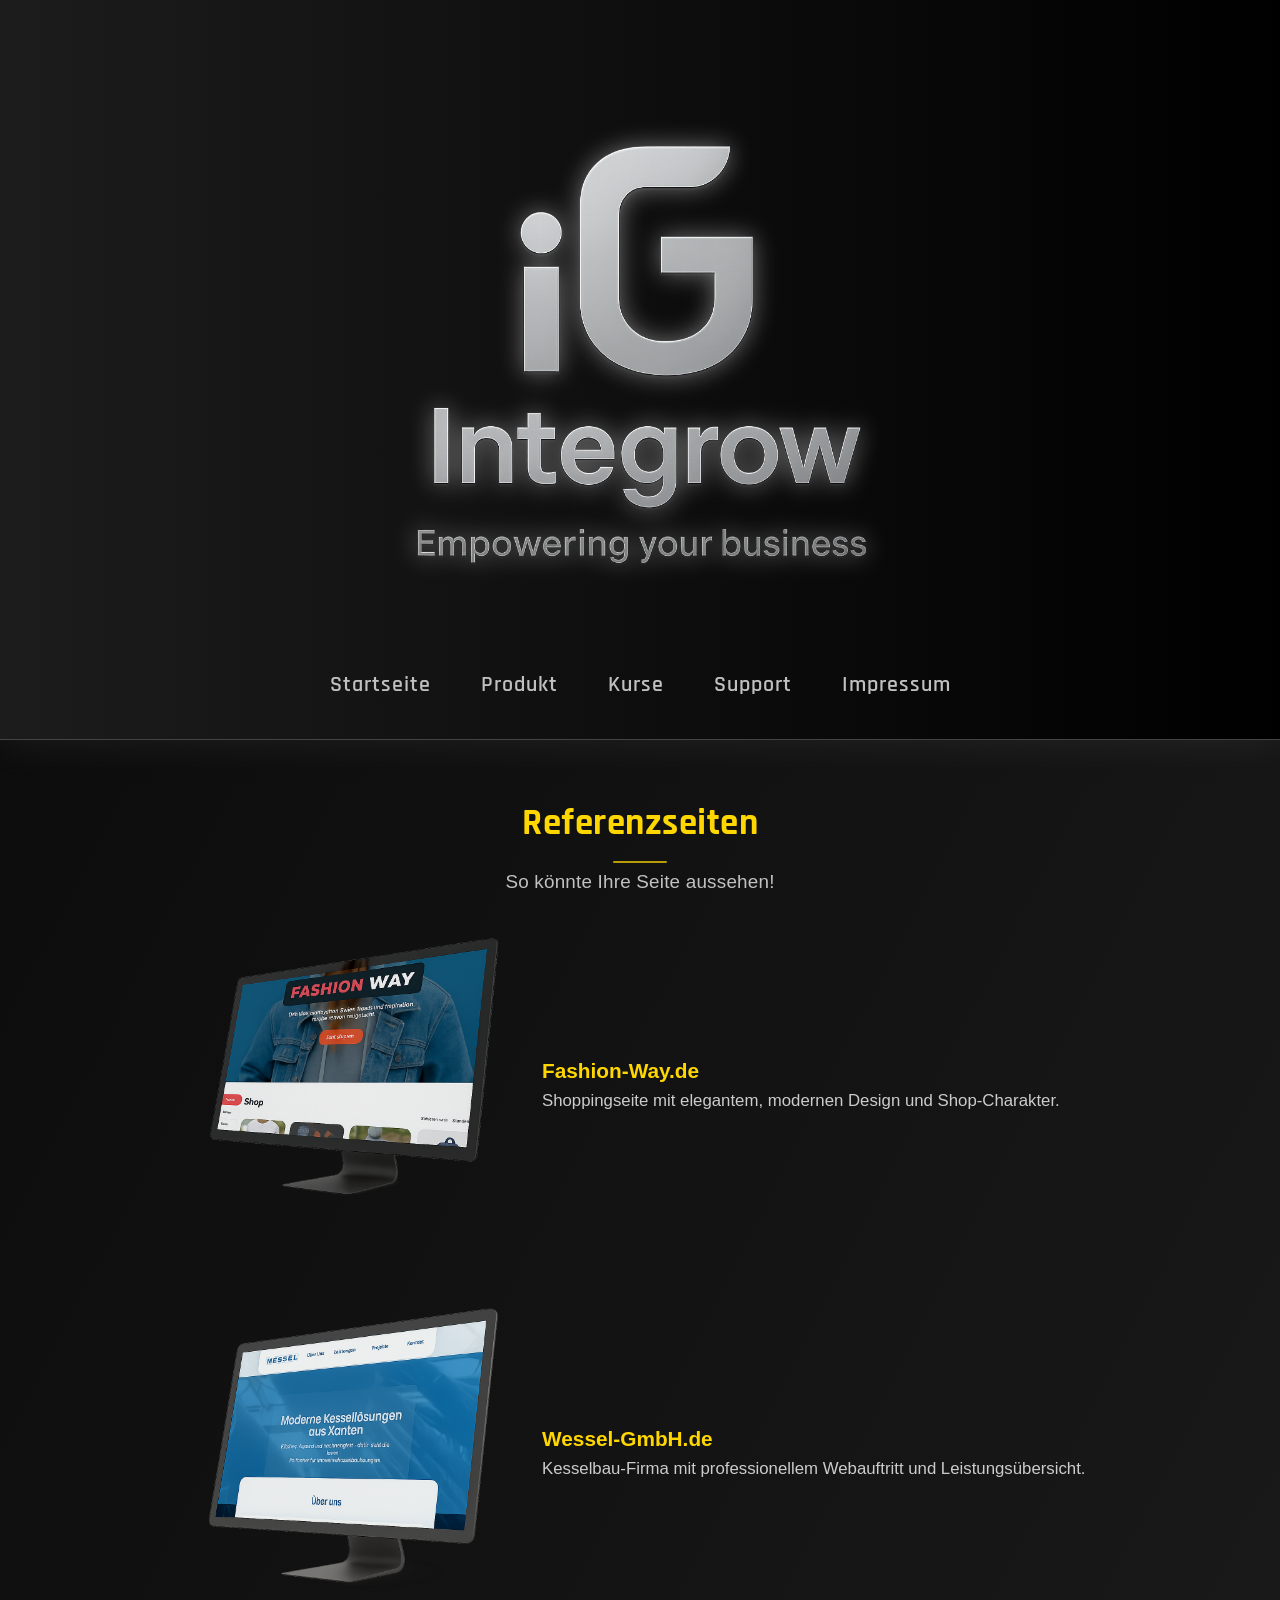
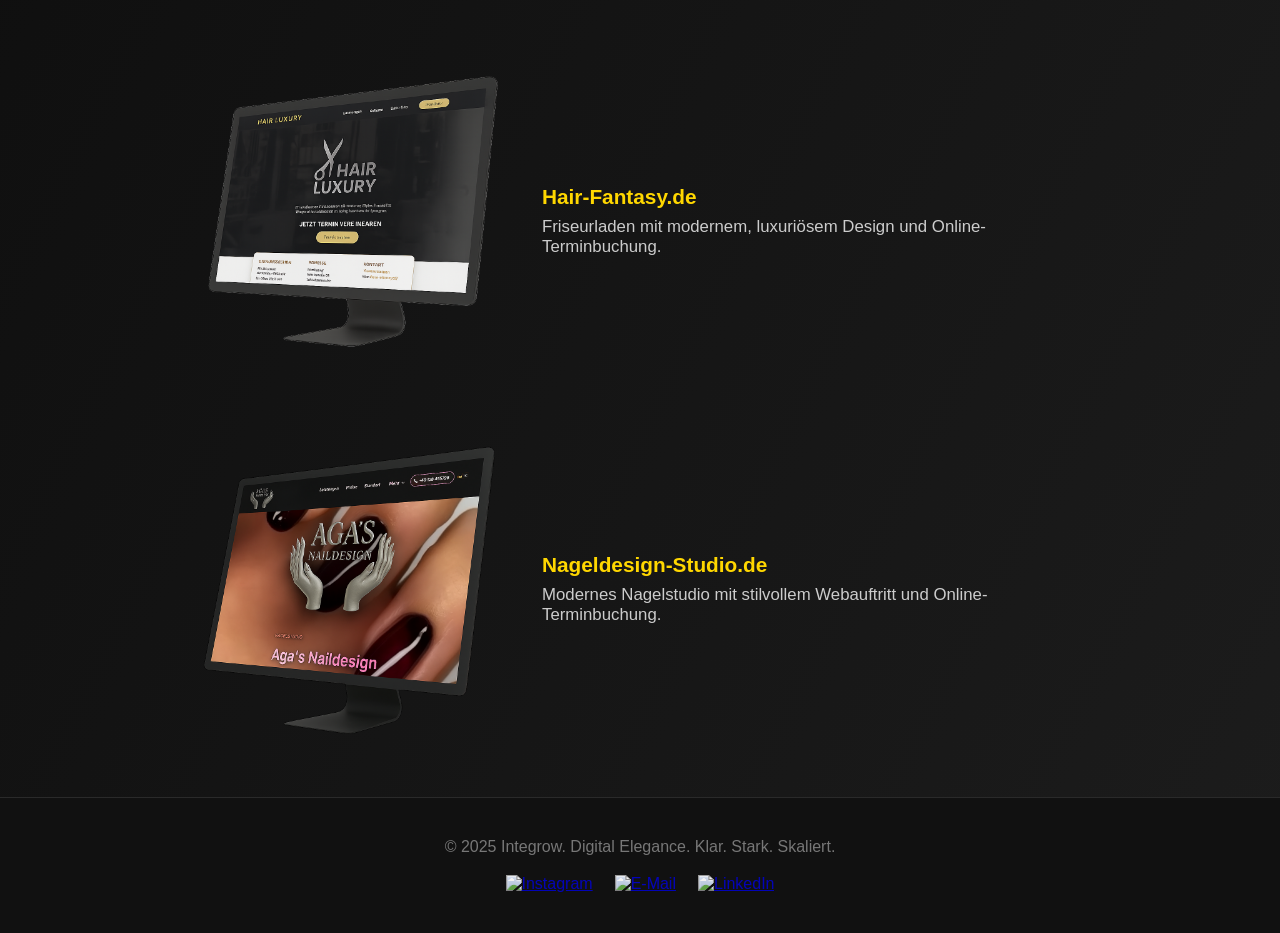
==== beispiele.html @ b848edaa "Neue Seite" ====
<!DOCTYPE html>
<html lang="de">
  <head>
    <meta charset="UTF-8" />
    <meta name="viewport" content="width=device-width, initial-scale=1.0" />
    <title>Integrow – Beispielseiten</title>
    <link href="https://unpkg.com/aos@2.3.4/dist/aos.css" rel="stylesheet" />
    <link href="https://fonts.googleapis.com/css2?family=Montserrat:wght@800&family=Rajdhani:wght@700&display=swap" rel="stylesheet" />
    <style>
      html, body { max-width: 100%; overflow-x: hidden; }
      body {
        margin: 0;
        background-color: #0a0a0a;
        color: #e0e0e0;
        font-family: "Segoe UI", Tahoma, Geneva, Verdana, sans-serif;
        background: linear-gradient(to bottom right, #0a0a0a, #1c1c1c);
        scroll-behavior: smooth;
      }
      header {
        padding: 60px 40px 40px;
        background: linear-gradient(to right, #1c1c1c, #000);
        text-align: center;
        border-bottom: 1px solid #444;
        box-shadow: 0 0 40px rgba(192, 192, 192, 0.1);
      }
      .logo-img {
        max-width: 600px;
        width: 100%;
        height: auto;
        margin-bottom: 10px;
        filter: drop-shadow(0 0 12px rgba(255, 255, 255, 0.4));
        transition: filter 0.4s cubic-bezier(.4,1.6,.6,1), transform 0.45s cubic-bezier(.4,1.6,.6,1);
        display: block;
        margin-left: auto;
        margin-right: auto;
        user-select: none;
        -webkit-user-select: none;
        pointer-events: auto;
      }
      .logo-img:hover {
        filter: drop-shadow(0 0 18px rgba(255, 255, 255, 0.6));
        transform: scale(1.08);
      }
      .nav-links {
        margin-top: 10px;
        display: flex;
        justify-content: center;
        gap: 50px;
        z-index: 1000;
        position: relative;
        flex-wrap: wrap;
      }
      .nav-links a {
        color: silver;
        text-decoration: none;
        font-size: 1.4rem;
        font-family: "Rajdhani", sans-serif;
        font-weight: 600;
        letter-spacing: 1px;
        transition: color 0.3s ease, text-shadow 0.3s ease;
        position: relative;
      }
      .nav-links a::after {
        content: "";
        position: absolute;
        left: 0;
        bottom: -5px;
        width: 100%;
        height: 2px;
        background: silver;
        transform: scaleX(0);
        transform-origin: left;
        transition: transform 0.3s ease;
      }
      .nav-links a:hover::after {
        transform: scaleX(1);
      }
      .nav-links a:hover {
        color: #fff;
        text-shadow: 0 0 10px rgba(255, 255, 255, 0.8);
      }
      .referenzen-section {
        max-width: 1100px;
        margin: 60px auto 40px auto;
        padding: 0 20px;
      }
      .referenzen-title {
        color: #ffd700;
        font-size: 2.2rem;
        text-align: center;
        margin-bottom: 40px;
        text-shadow: 0 0 18px #ffd70088, 0 1px 0 #fff2;
        letter-spacing: 0.5px;
      }
      .referenzen-list {
        display: flex;
        flex-direction: column;
        gap: 36px;
        justify-content: center;
        align-items: stretch;
      }
      .referenz-row {
        display: flex;
        align-items: center;
        background: linear-gradient(145deg, #1a1a1a, #2a2a2a);
        border-radius: 18px;
        box-shadow: 0 8px 32px rgba(0,0,0,0.4), 0 0 0 1px rgba(255,255,255,0.05), inset 0 1px 0 rgba(255,255,255,0.1);
        padding: 0;
        text-decoration: none;
        border: 2px solid transparent;
        transition: box-shadow 0.4s, border-color 0.4s, transform 0.4s;
        cursor: pointer;
        overflow: hidden;
      }
      .referenz-row:hover {
        box-shadow: 0 0 40px rgba(255, 215, 0, 0.18);
        border-color: #ffd700;
        transform: translateY(-4px) scale(1.01);
      }
      .referenz-row-img {
        width: 220px;
        height: 140px;
        object-fit: cover;
        border-radius: 12px 0 0 12px;
        margin: 0;
        background: #222;
        flex-shrink: 0;
        box-shadow: 0 4px 18px #ffd70022;
      }
      .referenz-row-content {
        padding: 28px 32px;
        display: flex;
        flex-direction: column;
        justify-content: center;
        min-width: 0;
      }
      .referenz-row-title {
        font-size: 1.3rem;
        color: #ffd700;
        font-weight: 700;
        margin-bottom: 10px;
        text-shadow: 0 0 10px #ffd70055;
      }
      .referenz-row-desc {
        color: #ccc;
        font-size: 1.05rem;
      }
      .referenz-row-anim {
        display: flex;
        align-items: center;
        gap: 32px;
        margin-bottom: 48px;
        border-radius: 12px;
        transition: box-shadow 0.35s, transform 0.35s, background 0.35s;
        background: none;
        cursor: pointer;
      }
      .referenz-row-anim:hover {
        /* Keine Hintergrundfarbe, kein Rahmen, keine Hervorhebung mehr */
        background: none;
        transform: translateY(-6px) scale(1.025);
      }
      .referenz-row-anim img {
        width: 320px;
        max-width: 100%;
        height: auto;
        display: block;
        border-radius: 10px;
        transition: transform 0.35s cubic-bezier(.4,1.6,.6,1);
      }
      .referenz-row-anim:hover img {
        transform: scale(1.045);
      }
      .referenz-row-anim .referenz-name-link {
        font-size: 1.3rem;
        color: #ffd700;
        font-weight: 700;
        text-decoration: none;
        transition: color 0.25s, text-shadow 0.25s;
      }
      .referenz-row-anim:hover .referenz-name-link {
        color: #fffbe6;
        text-shadow: 0 0 12px #ffd700cc, 0 0 2px #ffd700, 0 0 24px #fff70055;
      }
      .referenz-row-anim .referenz-desc {
        color: #ccc;
        font-size: 1.05rem;
        margin-top: 8px;
        transition: color 0.25s;
      }
      .referenz-row-anim:hover .referenz-desc {
        color: #fff;
      }
      @media (max-width: 900px) {
        .referenz-row {
          flex-direction: column;
          align-items: stretch;
          border-radius: 14px;
        }
        .referenz-row-img {
          width: 100%;
          height: 180px;
          border-radius: 14px 14px 0 0;
        }
        .referenz-row-content {
          padding: 18px 16px 24px 16px;
        }
      }
      @media (max-width: 700px) {
        .referenz-row-anim {
          flex-direction: column;
          align-items: stretch;
          gap: 18px;
          padding: 0;
        }
        .referenz-row-anim img {
          width: 100%;
          min-width: 0;
          border-radius: 10px 10px 0 0;
        }
      }
      footer {
        background-color: #111;
        text-align: center;
        padding: 40px 20px;
        color: #777;
        font-size: 1rem;
        border-top: 1px solid #2a2a2a;
      }
      .footer-social {
        margin-top: 18px;
        display: flex;
        justify-content: center;
        gap: 22px;
      }
      .footer-social img {
        width: 28px;
        height: 28px;
        filter: grayscale(0.2) brightness(0.95);
        transition: filter 0.2s, transform 0.2s;
        vertical-align: middle;
      }
      .footer-social a:hover img {
        filter: grayscale(0) brightness(1.2) drop-shadow(0 0 6px #ffd70088);
        transform: scale(1.13) rotate(-8deg);
      }
      .referenz-title-modern {
        font-family: 'Rajdhani', 'Segoe UI', Arial, sans-serif;
        font-size: 2.3rem;
        font-weight: 700;
        color: #FFD700;
        text-align: center;
        margin-bottom: 18px;
        margin-top: 18px;
        letter-spacing: 0.5px;
        text-shadow: none;
        position: relative;
      }
      .referenz-title-modern::after {
        content: '';
        display: block;
        margin: 14px auto 0 auto;
        width: 54px;
        height: 2px;
        border-radius: 1px;
        background: #FFD700;
        opacity: 0.7;
      }
      .referenz-subtitle {
        font-family: 'Segoe UI', Arial, sans-serif;
        font-size: 1.18rem;
        color: #e0e0e0;
        text-align: center;
        margin-top: -10px;
        margin-bottom: 32px;
        letter-spacing: 0.2px;
        font-weight: 400;
        opacity: 0.85;
      }
      @media (max-width: 600px) {
        .referenz-title-modern {
          font-size: 1.2rem;
          margin-bottom: 16px;
          gap: 8px;
        }
        .referenz-title-modern::after {
          width: 32px;
          height: 2px;
          margin-top: 7px;
        }
        .referenz-title-modern .icon-star {
          font-size: 1.1em;
          margin-right: 4px;
        }
        .referenz-subtitle {
          font-size: 1rem;
          margin-bottom: 18px;
        }
      }
      @media (max-width: 768px) {
        .nav-links {
          flex-direction: row;
          flex-wrap: wrap;
          justify-content: center;
          gap: 10px;
          padding-bottom: 10px;
        }
        .nav-links a {
          font-size: 1.1rem;
          padding: 5px 10px;
        }
        .logo-img {
          max-width: 400px;
        }
        .referenz-title-modern {
          font-size: 2rem;
          margin-bottom: 18px;
        }
        .referenz-subtitle {
          font-size: 1.25rem;
          margin-bottom: 22px;
        }
      }
    </style>
  </head>
  <body>
    <header data-aos="fade-down">
      <div class="logo-container">
        <img
          src="DB5A56C2-6537-412D-94B5-4C1A72DA5F3C.PNG"
          alt="Integrow Logo"
          class="logo-img"
        />
      </div>
      <div class="nav-links">
        <a href="index.html">Startseite</a>
        <a href="produkt.html">Produkt</a>
        <a href="kurse.html">Kurse</a>
        <a href="support.html">Support</a>
        <a href="impressum.html">Impressum</a>
      </div>
    </header>
    <main>
      <section style="max-width: 900px; margin: 60px auto 40px auto; padding: 0 10px;">
        <h2 class="referenz-title-modern">Referenzseiten</h2>
        <div class="referenz-subtitle">So könnte Ihre Seite aussehen!</div>
        <div class="referenz-row-anim" data-aos="fade-right">
          <a href="https://spartanwarriorz.github.io/Fashion-Way/" target="_blank" style="display:contents;">
            <img src="FashionWayRef.png" alt="Fashion-Way Referenz" style="cursor:pointer;" />
            <div>
              <span class="referenz-name-link" style="font-size:1.3rem;color:#ffd700;font-weight:700;text-decoration:none;cursor:pointer;">Fashion-Way.de</span>
              <div class="referenz-desc">Shoppingseite mit elegantem, modernen Design und Shop-Charakter.</div>
            </div>
          </a>
        </div>
        <div class="referenz-row-anim" data-aos="fade-right" data-aos-delay="100">
          <a href="https://spartanwarriorz.github.io/Wessel-GmbH/" target="_blank" style="display:contents;">
            <img src="WesselRef.png" alt="Wessel-GmbH Referenz" style="cursor:pointer;" />
            <div>
              <span class="referenz-name-link" style="font-size:1.3rem;color:#ffd700;font-weight:700;text-decoration:none;cursor:pointer;">Wessel-GmbH.de</span>
              <div class="referenz-desc">Kesselbau-Firma mit professionellem Webauftritt und Leistungsübersicht.</div>
            </div>
          </a>
        </div>
        <div class="referenz-row-anim" data-aos="fade-right" data-aos-delay="200">
          <a href="https://spartanwarriorz.github.io/Hair-Luxury/" target="_blank" style="display:contents;">
            <img src="LuxuryHairRef.png" alt="Hair-Luxury Referenz" style="cursor:pointer;" />
            <div>
              <span class="referenz-name-link" style="font-size:1.3rem;color:#ffd700;font-weight:700;text-decoration:none;cursor:pointer;">Hair-Fantasy.de</span>
              <div class="referenz-desc">Friseurladen mit modernem, luxuriösem Design und Online-Terminbuchung.</div>
            </div>
          </a>
        </div>
        <div class="referenz-row-anim" data-aos="fade-right" data-aos-delay="300">
          <a href="https://spartanwarriorz.github.io/Naildesign/" target="_blank" style="display:contents;">
            <img src="NageldesignRef.png" alt="Nageldesign Referenz" style="cursor:pointer;" />
            <div>
              <span class="referenz-name-link" style="font-size:1.3rem;color:#ffd700;font-weight:700;text-decoration:none;cursor:pointer;">Nageldesign-Studio.de</span>
              <div class="referenz-desc">Modernes Nagelstudio mit stilvollem Webauftritt und Online-Terminbuchung.</div>
            </div>
          </a>
        </div>
      </section>
    </main>
    <footer>
      &copy; 2025 Integrow. Digital Elegance. Klar. Stark. Skaliert.
      <div class="footer-social">
        <a href="https://www.instagram.com/integrow.de/" target="_blank" rel="noopener" aria-label="Instagram">
          <img src="instagram.svg" alt="Instagram" />
        </a>
        <a href="mailto:info@integrow.de" aria-label="E-Mail">
          <img src="mail.svg" alt="E-Mail" />
        </a>
        <a href="https://www.linkedin.com/company/integrow/" target="_blank" rel="noopener" aria-label="LinkedIn">
          <img src="linkedin.svg" alt="LinkedIn" />
        </a>
      </div>
    </footer>
    <script src="https://unpkg.com/aos@2.3.4/dist/aos.js"></script>
    <script>AOS.init({ once: true, duration: 1000 });</script>
    <script src="https://cdn.jsdelivr.net/npm/@studio-freight/lenis@1.0.18/bundled/lenis.min.js"></script>
    <script>
      const lenis = new Lenis({
        duration: 1.6,
        easing: (t) => Math.min(1, 1.001 - Math.pow(2, -10 * t)),
        smooth: true,
      });

      function raf(time) {
        lenis.raf(time);
        requestAnimationFrame(raf);
      }

      requestAnimationFrame(raf);
    </script>
    <script>
      // Unterschiedliche Animationen für Desktop und Mobil, vorher alle AOS-Attribute bereinigen
      function setAOSAnimations() {
        document.querySelectorAll('.referenz-row-anim').forEach(function(el) {
          el.removeAttribute('data-aos');
          el.removeAttribute('data-aos-delay');
          el.removeAttribute('data-aos-anchor-placement');
          var img = el.querySelector('img');
          var text = el.querySelector('div');
          if (img) {
            img.removeAttribute('data-aos');
            img.removeAttribute('data-aos-delay');
            img.removeAttribute('data-aos-anchor-placement');
          }
          if (text) {
            text.removeAttribute('data-aos');
            text.removeAttribute('data-aos-delay');
            text.removeAttribute('data-aos-anchor-placement');
          }
        });
        if (window.innerWidth <= 768) {
          // Mobil: Referenzzeilen fade-up, gestaffelt, hoher Offset
          document.querySelectorAll('.referenz-row-anim').forEach(function(el, i) {
            el.setAttribute('data-aos', 'fade-up');
            el.setAttribute('data-aos-delay', String(100 + i * 100));
            el.setAttribute('data-aos-anchor-placement', 'top-bottom');
          });
          var title = document.querySelector('.referenz-title-modern');
          if (title) title.removeAttribute('data-aos');
          var subtitle = document.querySelector('.referenz-subtitle');
          if (subtitle) subtitle.removeAttribute('data-aos');
          if (window.AOS) {
            AOS.init({
              once: false,
              offset: 500,
              duration: 1000
            });
          }
        } else {
          // Desktop: Bilder von links, Texte von rechts
          document.querySelectorAll('.referenz-row-anim').forEach(function(el, i) {
            var img = el.querySelector('img');
            var text = el.querySelector('div');
            if (img) {
              img.setAttribute('data-aos', 'fade-right');
              img.setAttribute('data-aos-delay', String(100 + i * 100));
              img.setAttribute('data-aos-anchor-placement', 'top-bottom');
            }
            if (text) {
              text.setAttribute('data-aos', 'fade-left');
              text.setAttribute('data-aos-delay', String(200 + i * 100));
              text.setAttribute('data-aos-anchor-placement', 'top-bottom');
            }
          });
          var title = document.querySelector('.referenz-title-modern');
          if (title) title.removeAttribute('data-aos');
          var subtitle = document.querySelector('.referenz-subtitle');
          if (subtitle) subtitle.removeAttribute('data-aos');
          if (window.AOS) {
            AOS.init({
              once: false,
              offset: 120,
              duration: 1000
            });
          }
        }
      }
      window.addEventListener('DOMContentLoaded', setAOSAnimations);
      window.addEventListener('resize', setAOSAnimations);
    </script>
  </body>
</html>
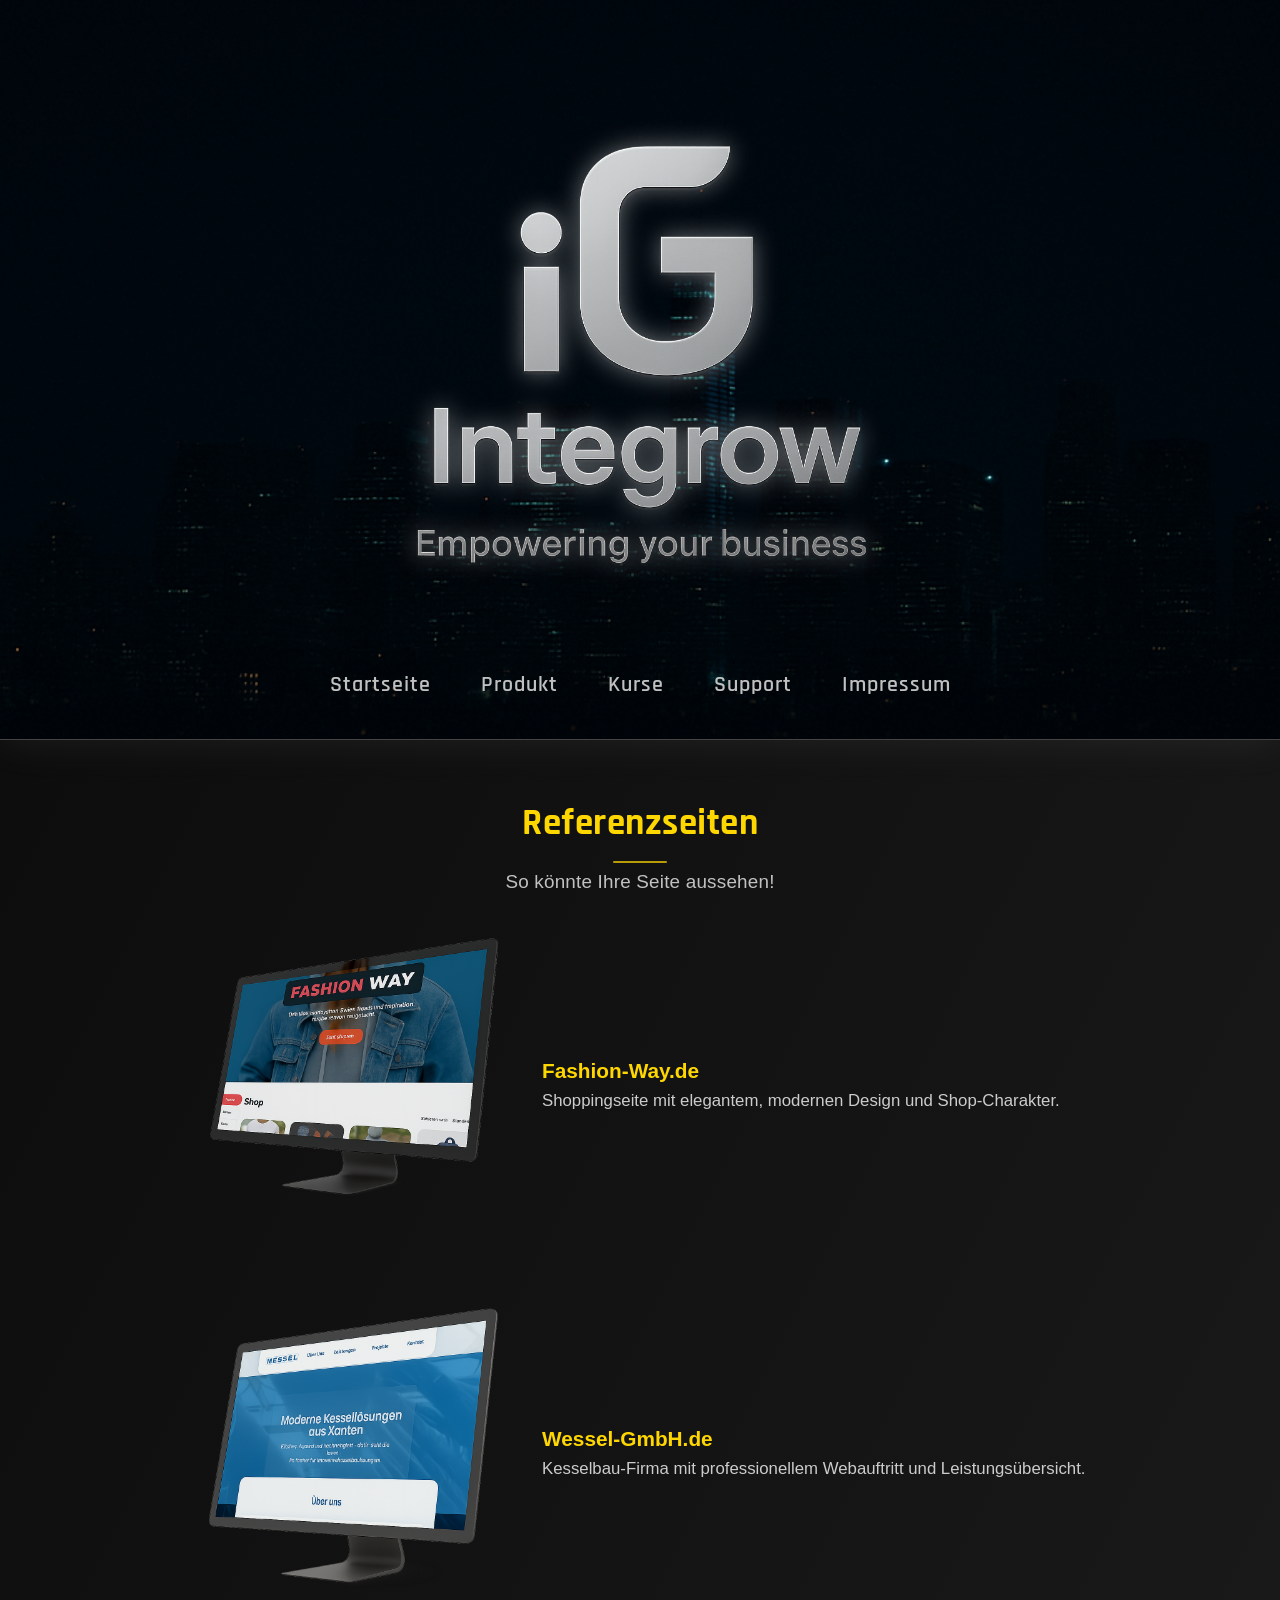
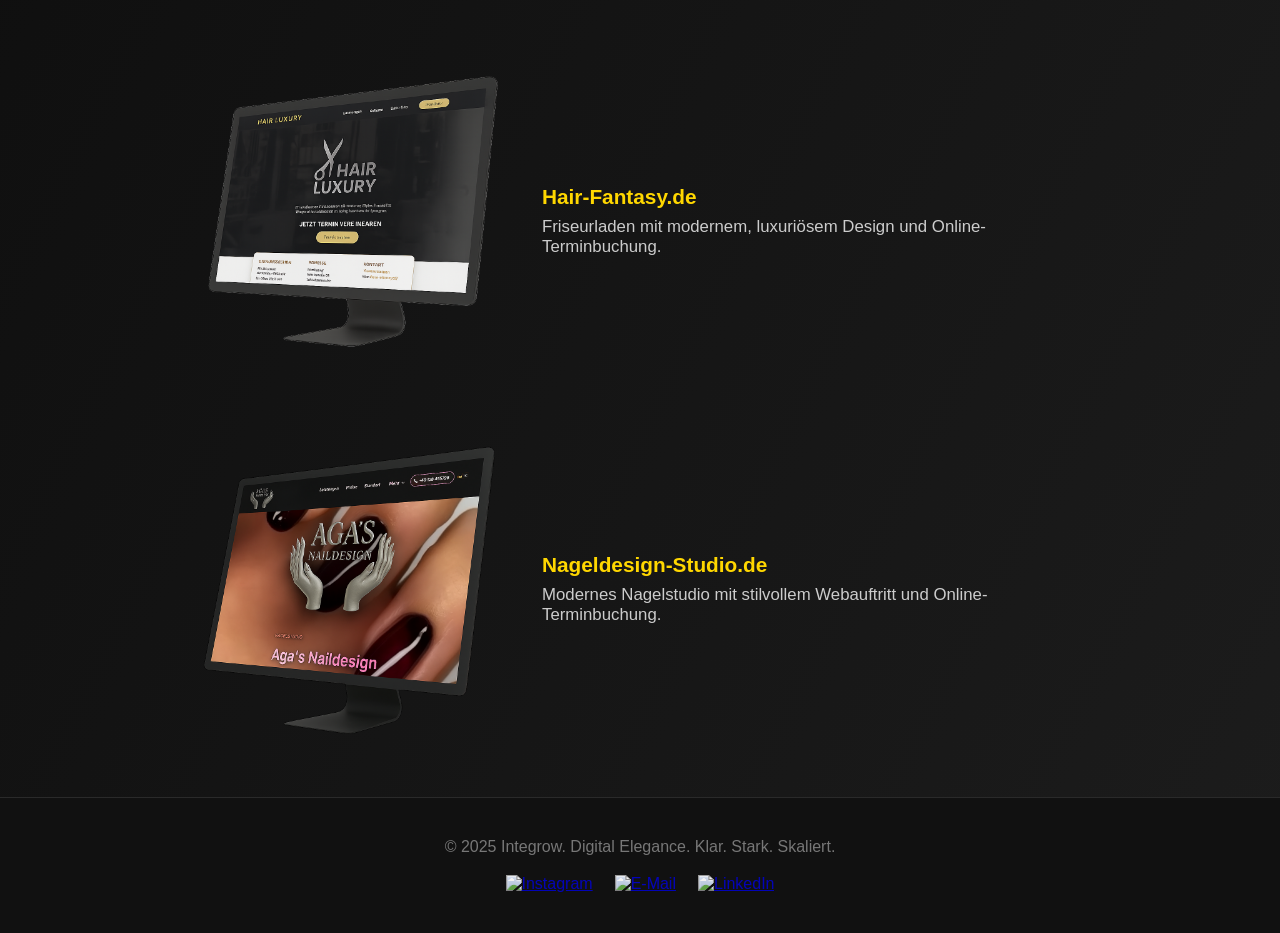
==== commit 2dff116b: "Update" ====
--- a/beispiele.html
+++ b/beispiele.html
@@ -17,11 +17,34 @@
         scroll-behavior: smooth;
       }
       header {
+        position: relative;
         padding: 60px 40px 40px;
         background: linear-gradient(to right, #1c1c1c, #000);
         text-align: center;
         border-bottom: 1px solid #444;
         box-shadow: 0 0 40px rgba(192, 192, 192, 0.1);
+        user-select: none;
+        -webkit-user-select: none;
+        z-index: 1;
+        /* Parallax: background-attachment: scroll, wird per JS gesteuert */
+        overflow: hidden;
+      }
+      .parallax-bg {
+        position: absolute;
+        left: 0; top: 0; right: 0; bottom: 0;
+        width: 100%;
+        height: 100%;
+        background-image: url('Integrow-Background.png');
+        background-size: cover;
+        background-position: center center;
+        background-repeat: no-repeat;
+        z-index: 0;
+        pointer-events: none;
+        transition: filter 0.3s;
+      }
+      header > * {
+        position: relative;
+        z-index: 3;
       }
       .logo-img {
         max-width: 600px;
@@ -325,6 +348,7 @@
   </head>
   <body>
     <header data-aos="fade-down">
+      <div class="parallax-bg"></div>
       <div class="logo-container">
         <img
           src="DB5A56C2-6537-412D-94B5-4C1A72DA5F3C.PNG"
@@ -413,6 +437,20 @@
 
       requestAnimationFrame(raf);
     </script>
+    <!-- Parallax-Effekt für Header-Background -->
+    <script>
+      // Parallax-Effekt mit eigenem Bild-Layer für beste Performance
+      function parallaxHeader() {
+        var scrolled = window.scrollY;
+        var parallax = document.querySelector('.parallax-bg');
+        // Starker Parallaxeffekt: Faktor 0.25 (je kleiner, desto "tiefer")
+        var parallaxOffset = Math.min(scrolled * 0.25, 120); // Maximal 120px Offset
+        parallax.style.transform = 'translateY(' + parallaxOffset + 'px)';
+      }
+      window.addEventListener('scroll', parallaxHeader);
+      // Initial setzen
+      parallaxHeader();
+    </script>
     <script>
       // Unterschiedliche Animationen für Desktop und Mobil, vorher alle AOS-Attribute bereinigen
       function setAOSAnimations() {
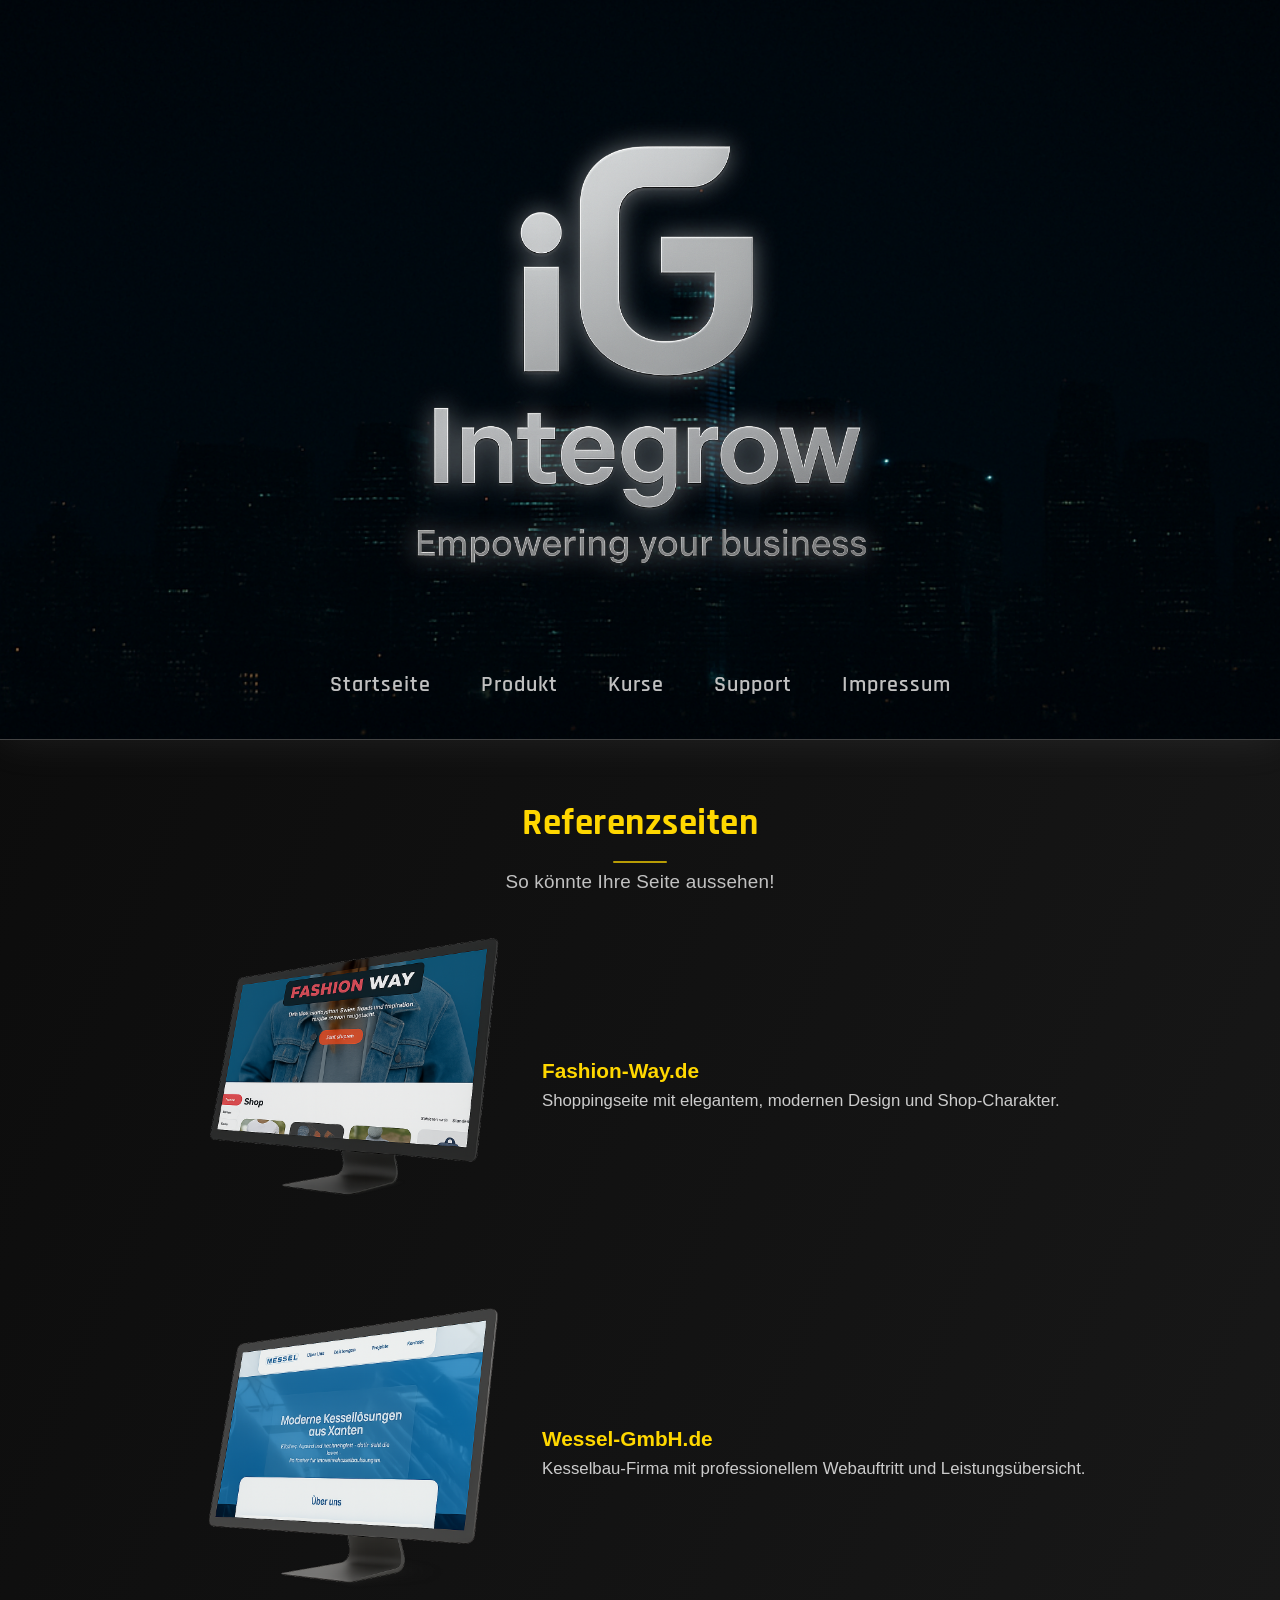
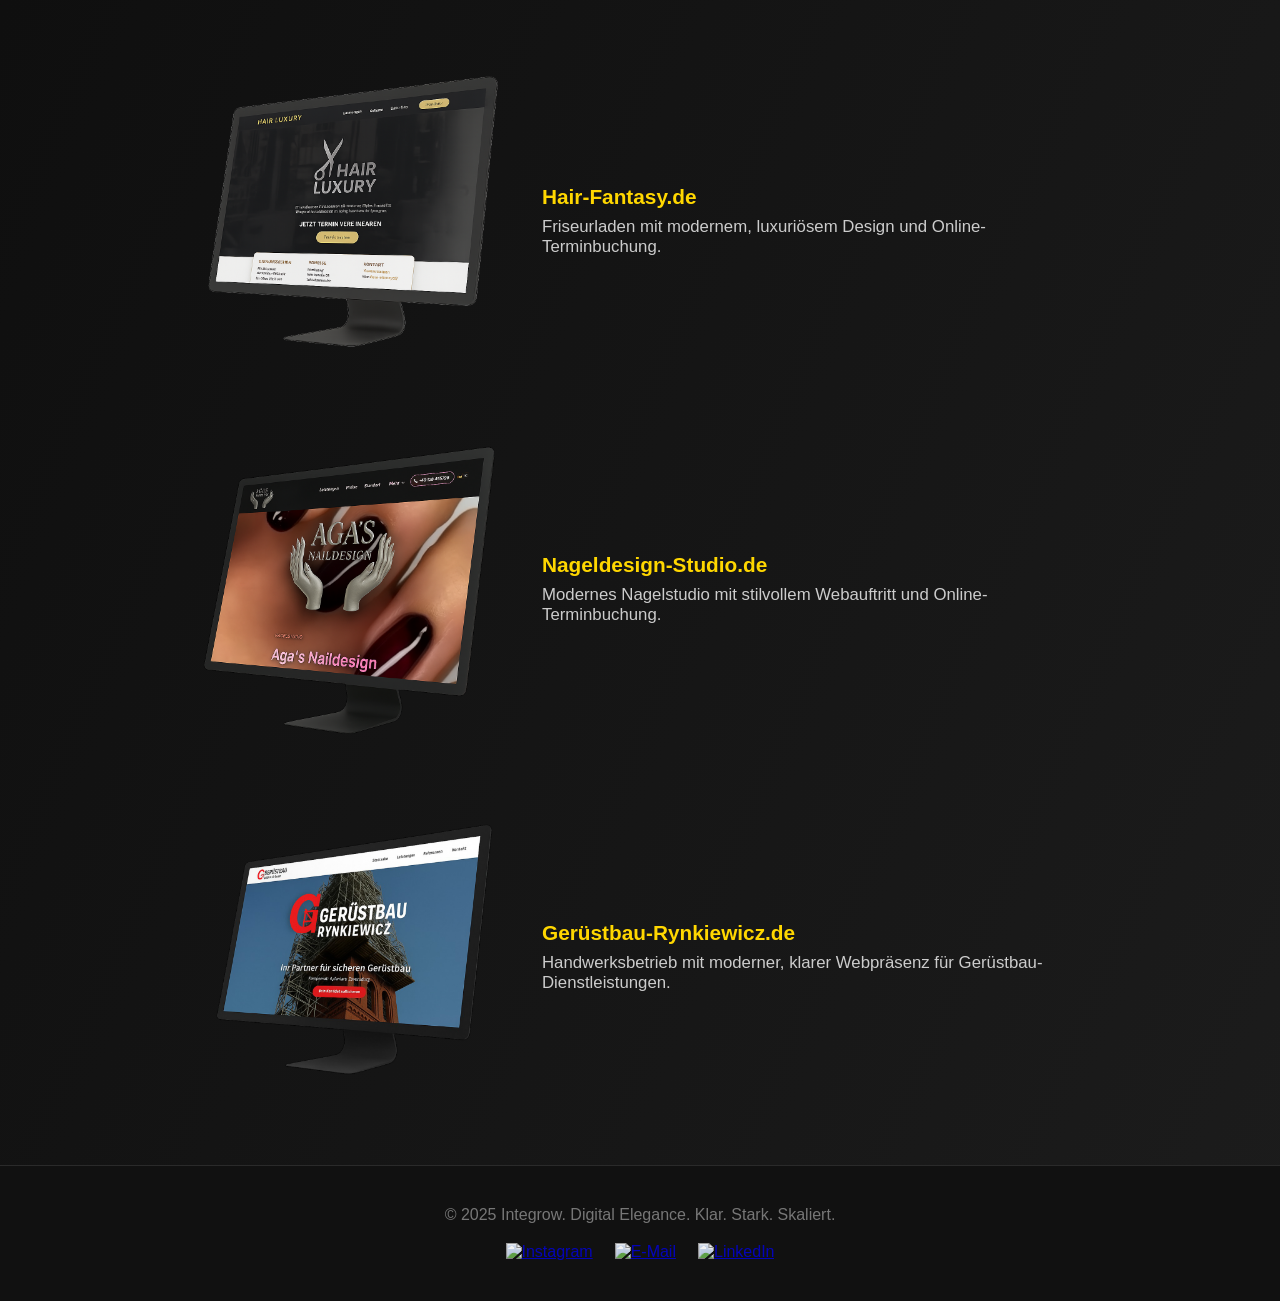
==== commit 91ff49a3: "Seite hinzugefügt" ====
--- a/beispiele.html
+++ b/beispiele.html
@@ -4,6 +4,7 @@
     <meta charset="UTF-8" />
     <meta name="viewport" content="width=device-width, initial-scale=1.0" />
     <title>Integrow – Beispielseiten</title>
+    <link rel="icon" type="image/png" href="Integrow-Favicon.png" />
     <link href="https://unpkg.com/aos@2.3.4/dist/aos.css" rel="stylesheet" />
     <link href="https://fonts.googleapis.com/css2?family=Montserrat:wght@800&family=Rajdhani:wght@700&display=swap" rel="stylesheet" />
     <style>
@@ -344,6 +345,17 @@
           margin-bottom: 22px;
         }
       }
+      @media (max-width: 600px) {
+        .logo-img {
+          max-width: 108vw;
+          width: 100%;
+          height: auto;
+          margin-bottom: 6px;
+          display: block;
+          margin-left: auto;
+          margin-right: auto;
+        }
+      }
     </style>
   </head>
   <body>
@@ -351,7 +363,7 @@
       <div class="parallax-bg"></div>
       <div class="logo-container">
         <img
-          src="DB5A56C2-6537-412D-94B5-4C1A72DA5F3C.PNG"
+          src="Integrow-Logo.png"
           alt="Integrow Logo"
           class="logo-img"
         />
@@ -370,7 +382,7 @@
         <div class="referenz-subtitle">So könnte Ihre Seite aussehen!</div>
         <div class="referenz-row-anim" data-aos="fade-right">
           <a href="https://spartanwarriorz.github.io/Fashion-Way/" target="_blank" style="display:contents;">
-            <img src="FashionWayRef.png" alt="Fashion-Way Referenz" style="cursor:pointer;" />
+            <img src="Fashion-Way-Ref.png" alt="Fashion-Way Referenz" style="cursor:pointer;" />
             <div>
               <span class="referenz-name-link" style="font-size:1.3rem;color:#ffd700;font-weight:700;text-decoration:none;cursor:pointer;">Fashion-Way.de</span>
               <div class="referenz-desc">Shoppingseite mit elegantem, modernen Design und Shop-Charakter.</div>
@@ -379,7 +391,7 @@
         </div>
         <div class="referenz-row-anim" data-aos="fade-right" data-aos-delay="100">
           <a href="https://spartanwarriorz.github.io/Wessel-GmbH/" target="_blank" style="display:contents;">
-            <img src="WesselRef.png" alt="Wessel-GmbH Referenz" style="cursor:pointer;" />
+            <img src="Wessel-GmbH-Ref.png" alt="Wessel-GmbH Referenz" style="cursor:pointer;" />
             <div>
               <span class="referenz-name-link" style="font-size:1.3rem;color:#ffd700;font-weight:700;text-decoration:none;cursor:pointer;">Wessel-GmbH.de</span>
               <div class="referenz-desc">Kesselbau-Firma mit professionellem Webauftritt und Leistungsübersicht.</div>
@@ -388,7 +400,7 @@
         </div>
         <div class="referenz-row-anim" data-aos="fade-right" data-aos-delay="200">
           <a href="https://spartanwarriorz.github.io/Hair-Luxury/" target="_blank" style="display:contents;">
-            <img src="LuxuryHairRef.png" alt="Hair-Luxury Referenz" style="cursor:pointer;" />
+            <img src="Luxury-Hair-Ref.png" alt="Hair-Luxury Referenz" style="cursor:pointer;" />
             <div>
               <span class="referenz-name-link" style="font-size:1.3rem;color:#ffd700;font-weight:700;text-decoration:none;cursor:pointer;">Hair-Fantasy.de</span>
               <div class="referenz-desc">Friseurladen mit modernem, luxuriösem Design und Online-Terminbuchung.</div>
@@ -397,10 +409,19 @@
         </div>
         <div class="referenz-row-anim" data-aos="fade-right" data-aos-delay="300">
           <a href="https://spartanwarriorz.github.io/Naildesign/" target="_blank" style="display:contents;">
-            <img src="NageldesignRef.png" alt="Nageldesign Referenz" style="cursor:pointer;" />
+            <img src="Nagel-design-Ref.png" alt="Nageldesign Referenz" style="cursor:pointer;" />
             <div>
               <span class="referenz-name-link" style="font-size:1.3rem;color:#ffd700;font-weight:700;text-decoration:none;cursor:pointer;">Nageldesign-Studio.de</span>
               <div class="referenz-desc">Modernes Nagelstudio mit stilvollem Webauftritt und Online-Terminbuchung.</div>
+            </div>
+          </a>
+        </div>
+        <div class="referenz-row-anim" data-aos="fade-right" data-aos-delay="400">
+          <a href="https://spartanwarriorz.github.io/Geruestbau-Rynkiewicz/" target="_blank" style="display:contents;">
+            <img src="Geruestbau-RynkiewiczRef.png" alt="Gerüstbau-Rynkiewicz Referenz" style="cursor:pointer;" />
+            <div>
+              <span class="referenz-name-link" style="font-size:1.3rem;color:#ffd700;font-weight:700;text-decoration:none;cursor:pointer;">Gerüstbau-Rynkiewicz.de</span>
+              <div class="referenz-desc">Handwerksbetrieb mit moderner, klarer Webpräsenz für Gerüstbau-Dienstleistungen.</div>
             </div>
           </a>
         </div>
@@ -444,7 +465,7 @@
         var scrolled = window.scrollY;
         var parallax = document.querySelector('.parallax-bg');
         // Starker Parallaxeffekt: Faktor 0.25 (je kleiner, desto "tiefer")
-        var parallaxOffset = Math.min(scrolled * 0.25, 120); // Maximal 120px Offset
+        var parallaxOffset = Math.min(scrolled * 0.25, 180); // Maximal 180px Offset für längeren Parallaxeffekt
         parallax.style.transform = 'translateY(' + parallaxOffset + 'px)';
       }
       window.addEventListener('scroll', parallaxHeader);
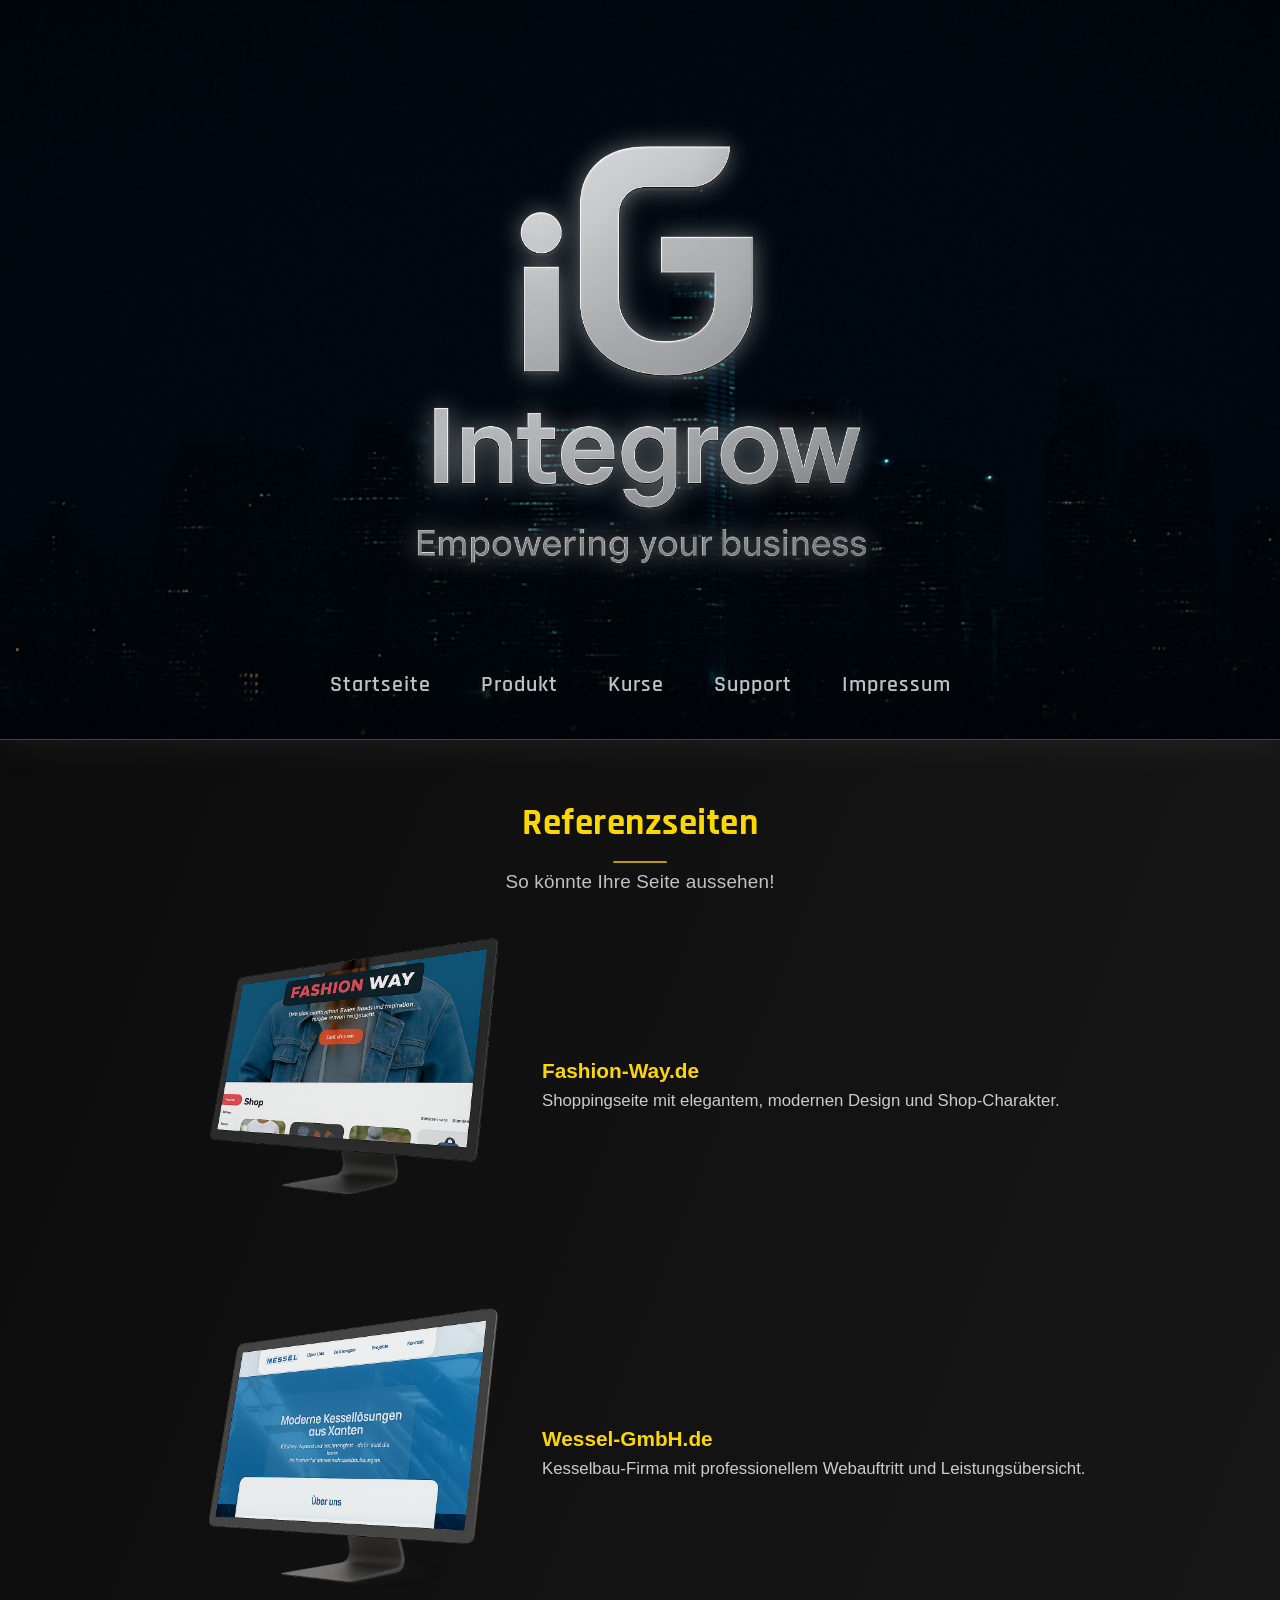
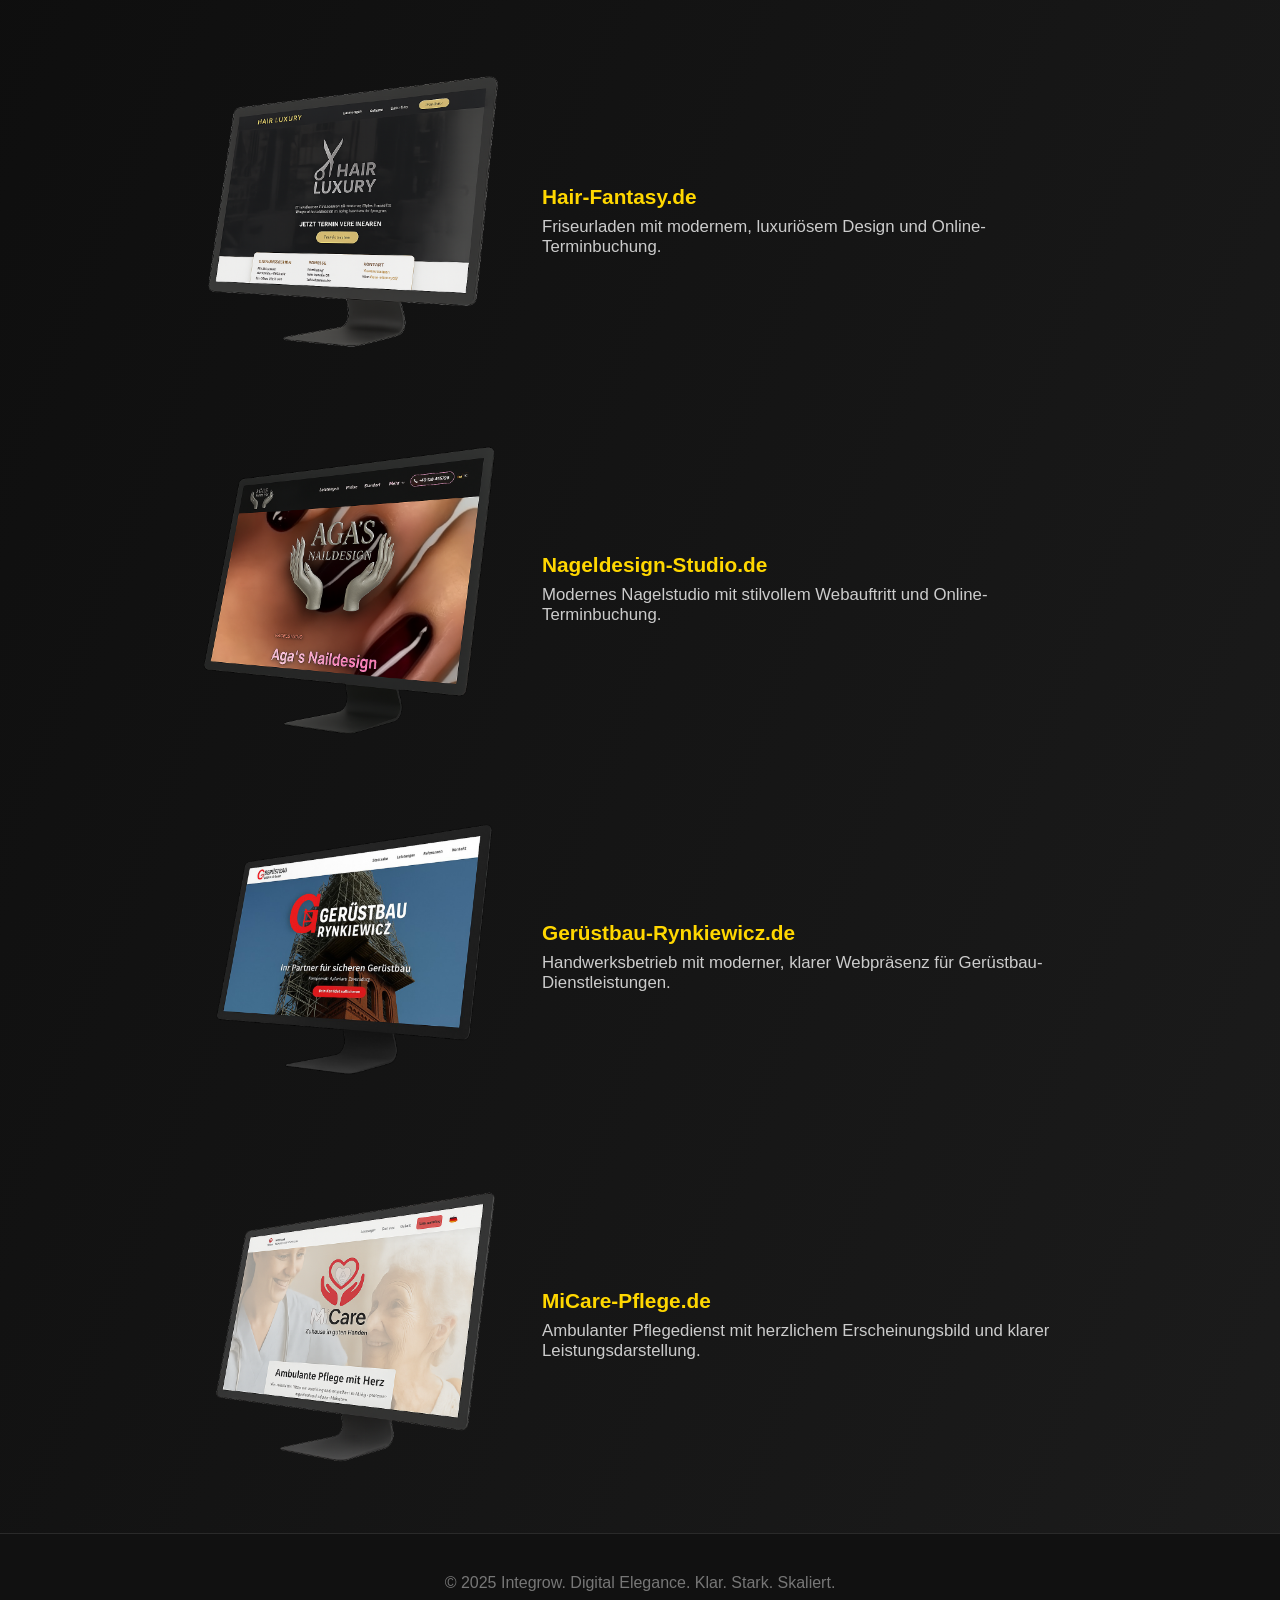
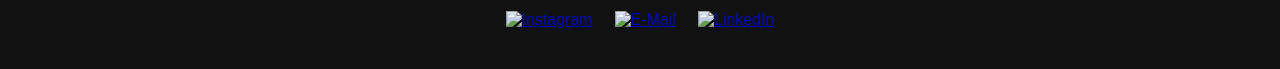
==== commit 90f9725b: "MiCare Referenz hinzugefügt" ====
--- a/beispiele.html
+++ b/beispiele.html
@@ -425,6 +425,15 @@
             </div>
           </a>
         </div>
+        <div class="referenz-row-anim" data-aos="fade-right" data-aos-delay="500">
+          <a href="https://spartanwarriorz.github.io/MiCare/" target="_blank" style="display:contents;">
+            <img src="MiCare-Ref.png" alt="MiCare Referenz" style="cursor:pointer;" />
+            <div>
+              <span class="referenz-name-link" style="font-size:1.3rem;color:#ffd700;font-weight:700;text-decoration:none;cursor:pointer;">MiCare-Pflege.de</span>
+              <div class="referenz-desc">Ambulanter Pflegedienst mit herzlichem Erscheinungsbild und klarer Leistungsdarstellung.</div>
+            </div>
+          </a>
+        </div>
       </section>
     </main>
     <footer>
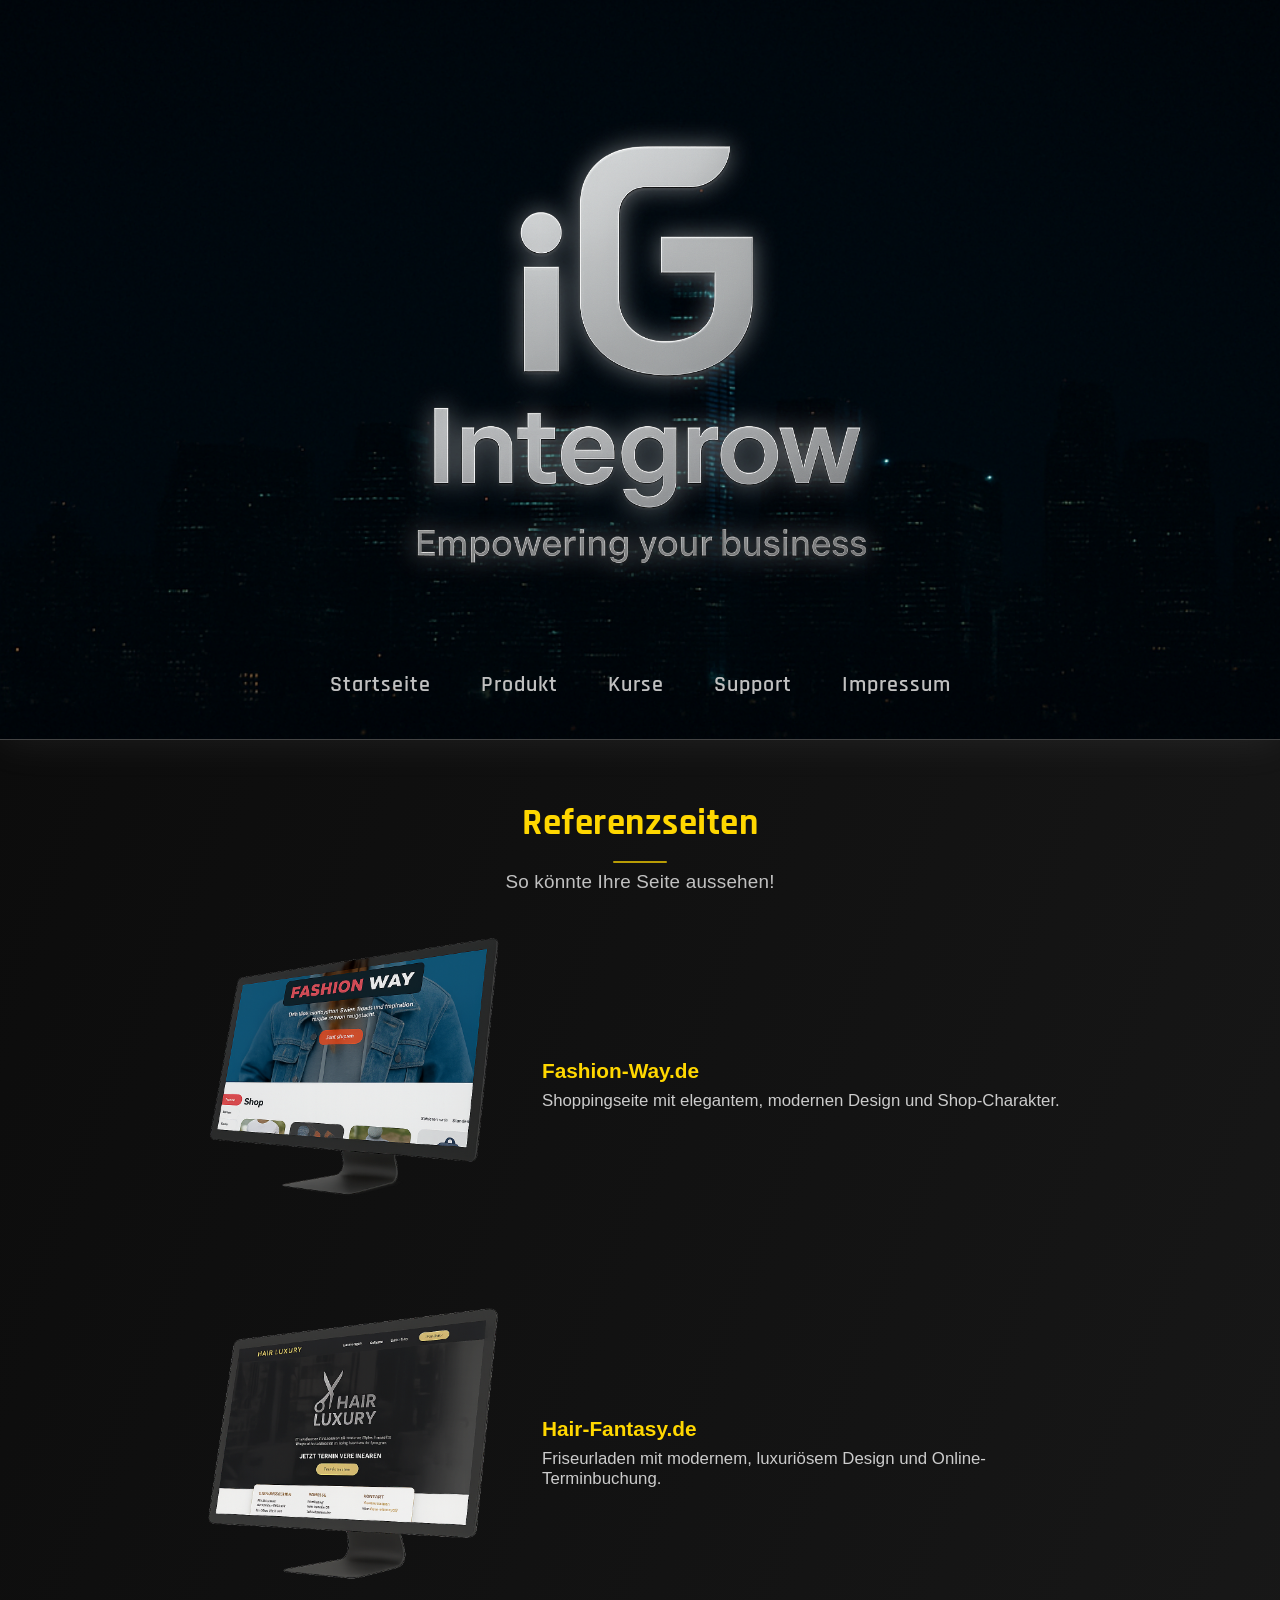
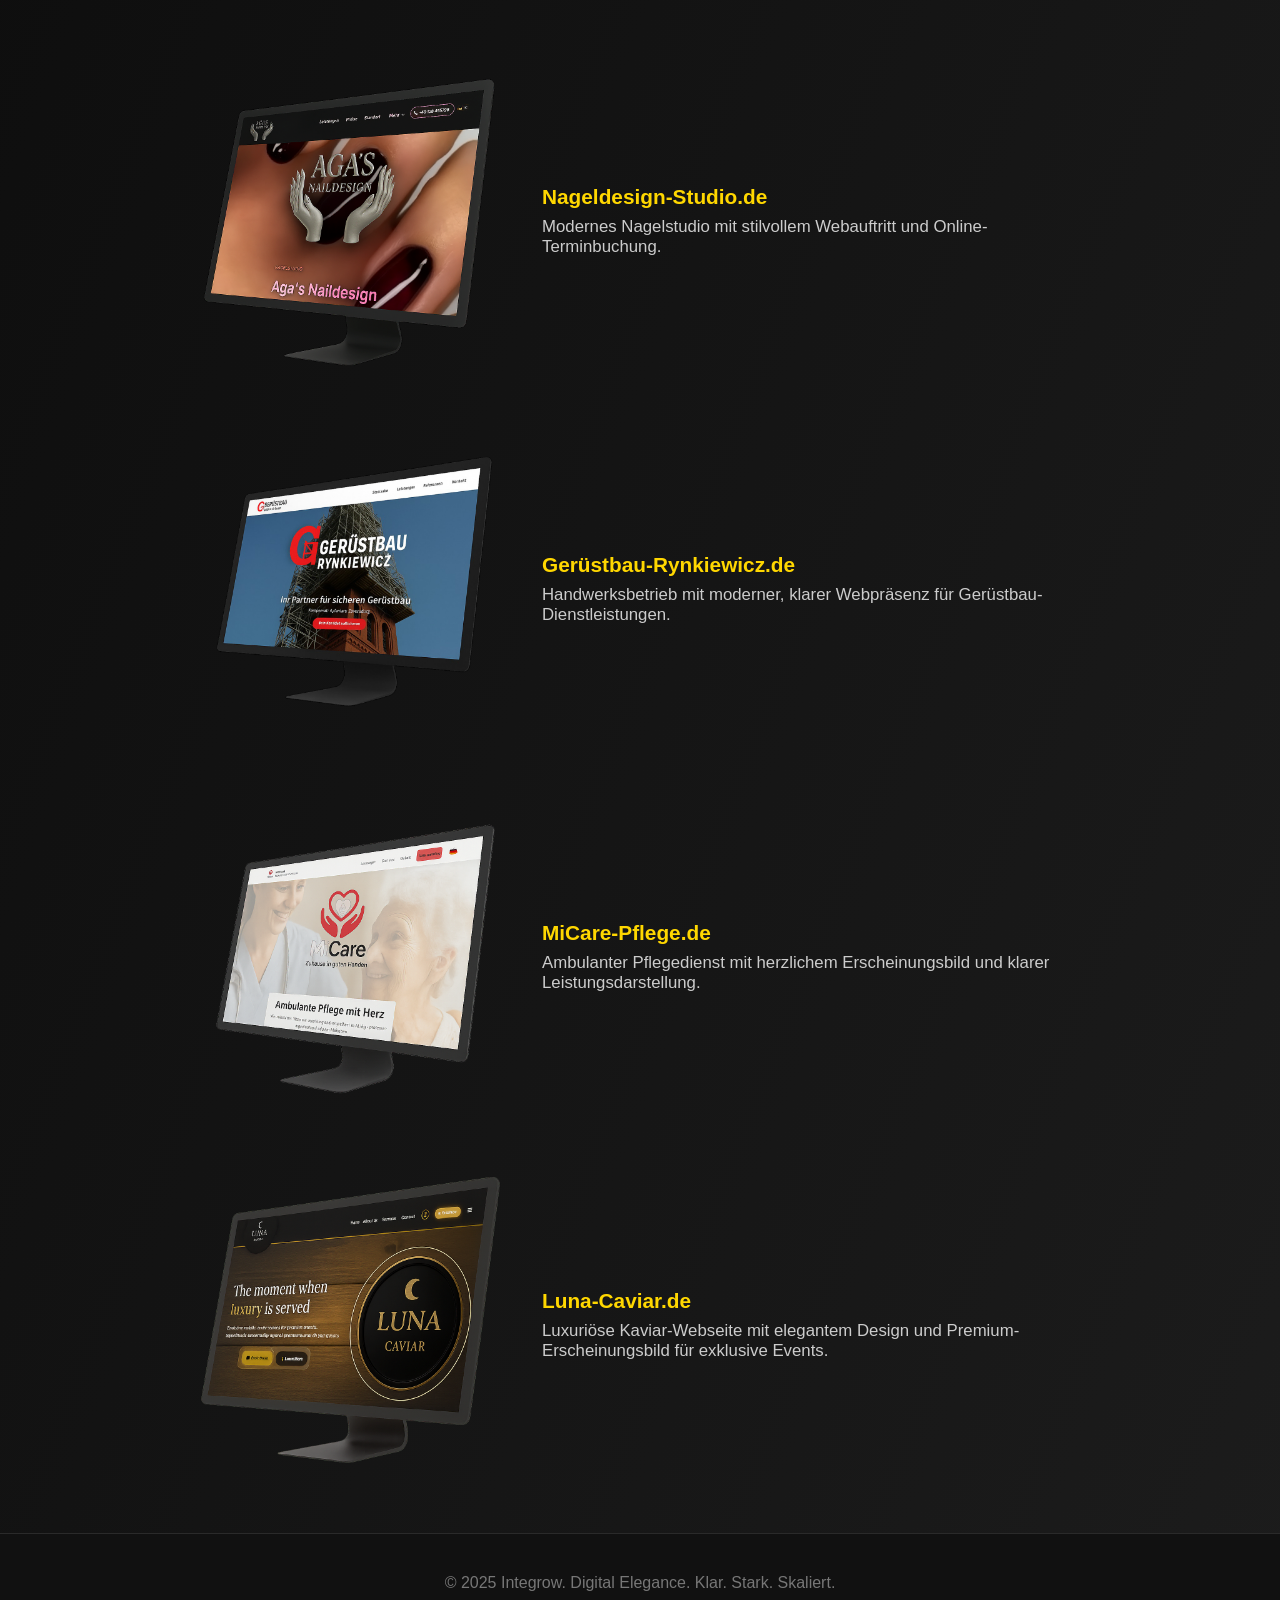
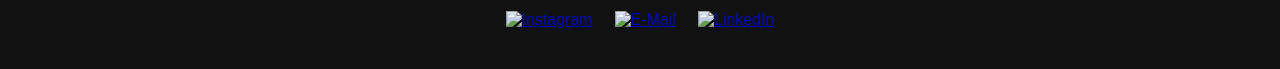
==== commit 797a3900: "ggs" ====
--- a/beispiele.html
+++ b/beispiele.html
@@ -382,25 +382,16 @@
         <div class="referenz-subtitle">So könnte Ihre Seite aussehen!</div>
         <div class="referenz-row-anim" data-aos="fade-right">
           <a href="https://spartanwarriorz.github.io/Fashion-Way/" target="_blank" style="display:contents;">
-            <img src="Fashion-Way-Ref.png" alt="Fashion-Way Referenz" style="cursor:pointer;" />
+            <img src="Fashion-Way-Ref.webp" alt="Fashion-Way Referenz" style="cursor:pointer;" />
             <div>
               <span class="referenz-name-link" style="font-size:1.3rem;color:#ffd700;font-weight:700;text-decoration:none;cursor:pointer;">Fashion-Way.de</span>
               <div class="referenz-desc">Shoppingseite mit elegantem, modernen Design und Shop-Charakter.</div>
             </div>
           </a>
         </div>
-        <div class="referenz-row-anim" data-aos="fade-right" data-aos-delay="100">
-          <a href="https://spartanwarriorz.github.io/Wessel-GmbH/" target="_blank" style="display:contents;">
-            <img src="Wessel-GmbH-Ref.png" alt="Wessel-GmbH Referenz" style="cursor:pointer;" />
-            <div>
-              <span class="referenz-name-link" style="font-size:1.3rem;color:#ffd700;font-weight:700;text-decoration:none;cursor:pointer;">Wessel-GmbH.de</span>
-              <div class="referenz-desc">Kesselbau-Firma mit professionellem Webauftritt und Leistungsübersicht.</div>
-            </div>
-          </a>
-        </div>
         <div class="referenz-row-anim" data-aos="fade-right" data-aos-delay="200">
           <a href="https://spartanwarriorz.github.io/Hair-Luxury/" target="_blank" style="display:contents;">
-            <img src="Luxury-Hair-Ref.png" alt="Hair-Luxury Referenz" style="cursor:pointer;" />
+            <img src="Luxury-Hair-Ref.webp" alt="Hair-Luxury Referenz" style="cursor:pointer;" />
             <div>
               <span class="referenz-name-link" style="font-size:1.3rem;color:#ffd700;font-weight:700;text-decoration:none;cursor:pointer;">Hair-Fantasy.de</span>
               <div class="referenz-desc">Friseurladen mit modernem, luxuriösem Design und Online-Terminbuchung.</div>
@@ -409,7 +400,7 @@
         </div>
         <div class="referenz-row-anim" data-aos="fade-right" data-aos-delay="300">
           <a href="https://spartanwarriorz.github.io/Naildesign/" target="_blank" style="display:contents;">
-            <img src="Nagel-design-Ref.png" alt="Nageldesign Referenz" style="cursor:pointer;" />
+            <img src="Nagel-design-Ref.webp" alt="Nageldesign Referenz" style="cursor:pointer;" />
             <div>
               <span class="referenz-name-link" style="font-size:1.3rem;color:#ffd700;font-weight:700;text-decoration:none;cursor:pointer;">Nageldesign-Studio.de</span>
               <div class="referenz-desc">Modernes Nagelstudio mit stilvollem Webauftritt und Online-Terminbuchung.</div>
@@ -418,7 +409,7 @@
         </div>
         <div class="referenz-row-anim" data-aos="fade-right" data-aos-delay="400">
           <a href="https://spartanwarriorz.github.io/Geruestbau-Rynkiewicz/" target="_blank" style="display:contents;">
-            <img src="Geruestbau-RynkiewiczRef.png" alt="Gerüstbau-Rynkiewicz Referenz" style="cursor:pointer;" />
+            <img src="Geruestbau-RynkiewiczRef.webp" alt="Gerüstbau-Rynkiewicz Referenz" style="cursor:pointer;" />
             <div>
               <span class="referenz-name-link" style="font-size:1.3rem;color:#ffd700;font-weight:700;text-decoration:none;cursor:pointer;">Gerüstbau-Rynkiewicz.de</span>
               <div class="referenz-desc">Handwerksbetrieb mit moderner, klarer Webpräsenz für Gerüstbau-Dienstleistungen.</div>
@@ -427,10 +418,19 @@
         </div>
         <div class="referenz-row-anim" data-aos="fade-right" data-aos-delay="500">
           <a href="https://spartanwarriorz.github.io/MiCare/" target="_blank" style="display:contents;">
-            <img src="MiCare-Ref.png" alt="MiCare Referenz" style="cursor:pointer;" />
+            <img src="MiCare-Ref.webp" alt="MiCare Referenz" style="cursor:pointer;" />
             <div>
               <span class="referenz-name-link" style="font-size:1.3rem;color:#ffd700;font-weight:700;text-decoration:none;cursor:pointer;">MiCare-Pflege.de</span>
               <div class="referenz-desc">Ambulanter Pflegedienst mit herzlichem Erscheinungsbild und klarer Leistungsdarstellung.</div>
+            </div>
+          </a>
+        </div>
+        <div class="referenz-row-anim" data-aos="fade-right" data-aos-delay="600">
+          <a href="https://spartanwarriorz.github.io/Luna-Caviar/" target="_blank" style="display:contents;">
+            <img src="Luna-Caviar-Ref.webp" alt="Luna Caviar Referenz" style="cursor:pointer;" />
+            <div>
+              <span class="referenz-name-link" style="font-size:1.3rem;color:#ffd700;font-weight:700;text-decoration:none;cursor:pointer;">Luna-Caviar.de</span>
+              <div class="referenz-desc">Luxuriöse Kaviar-Webseite mit elegantem Design und Premium-Erscheinungsbild für exklusive Events.</div>
             </div>
           </a>
         </div>
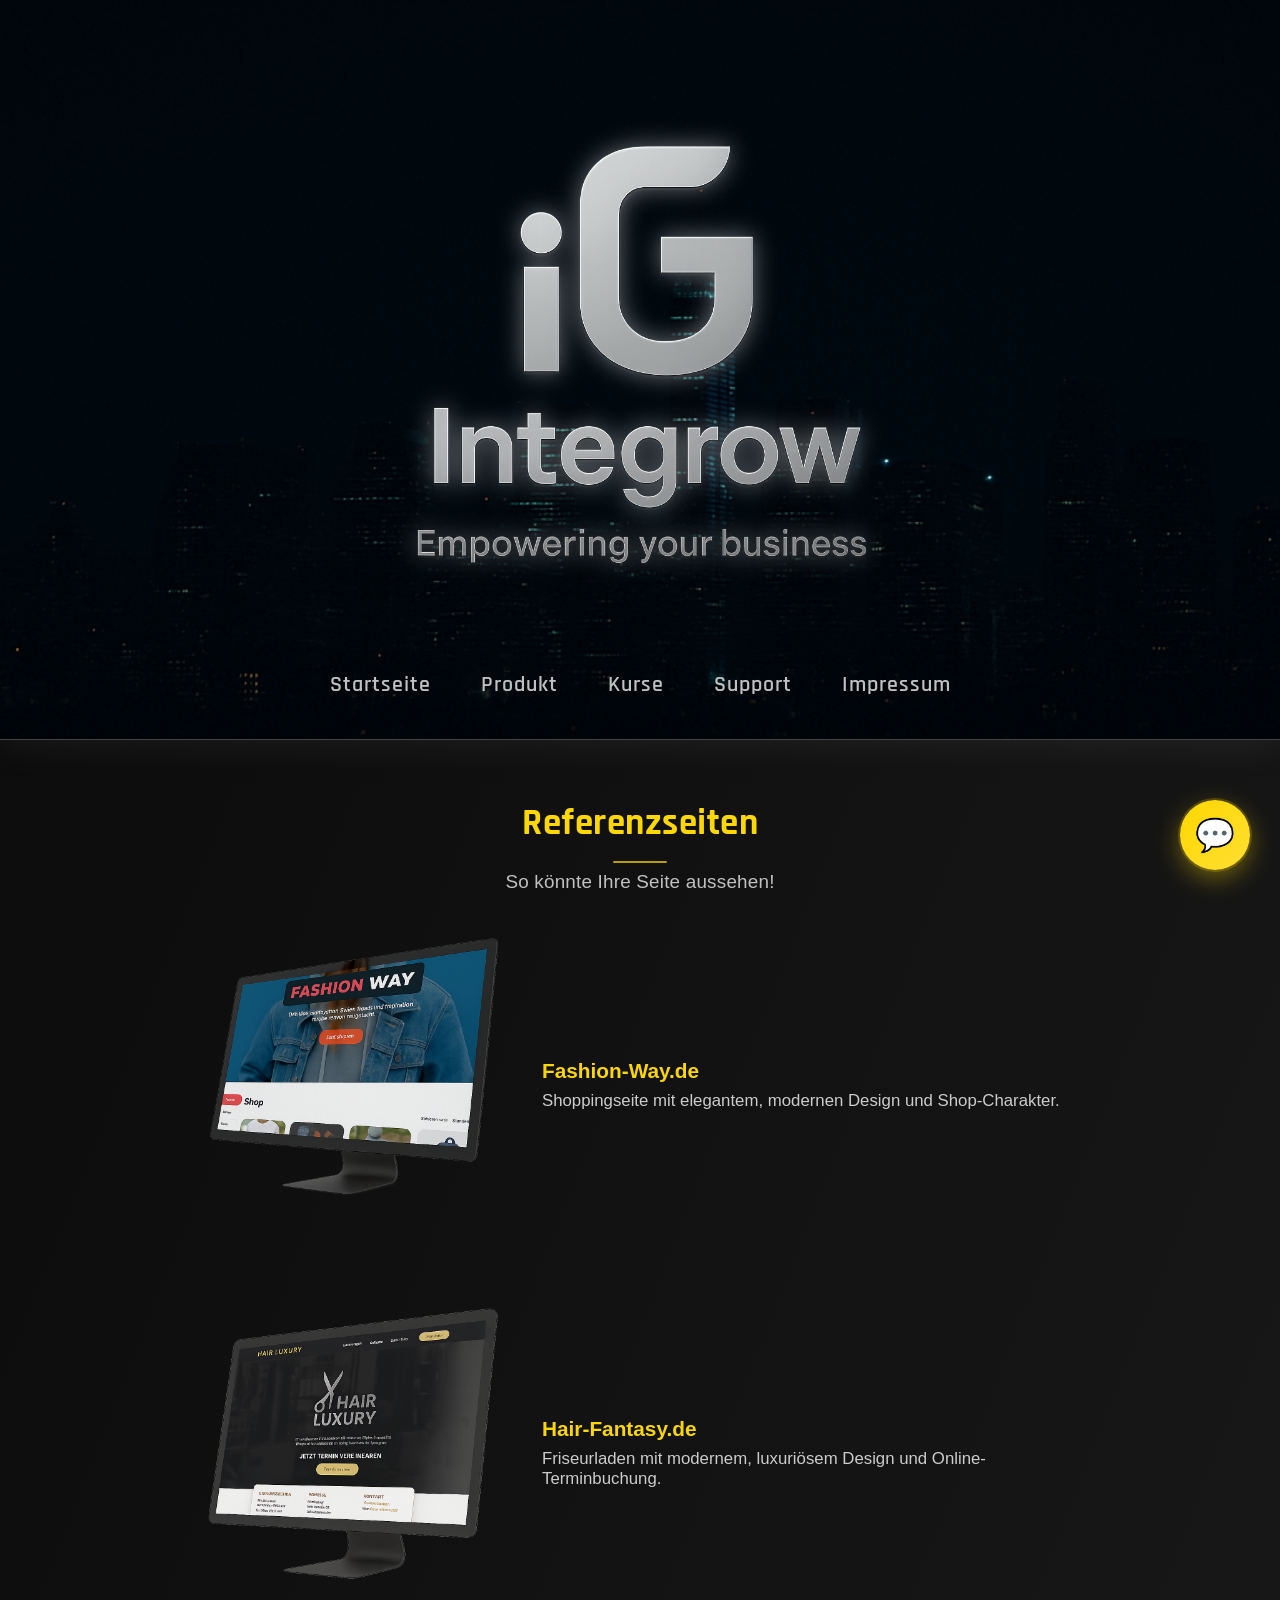
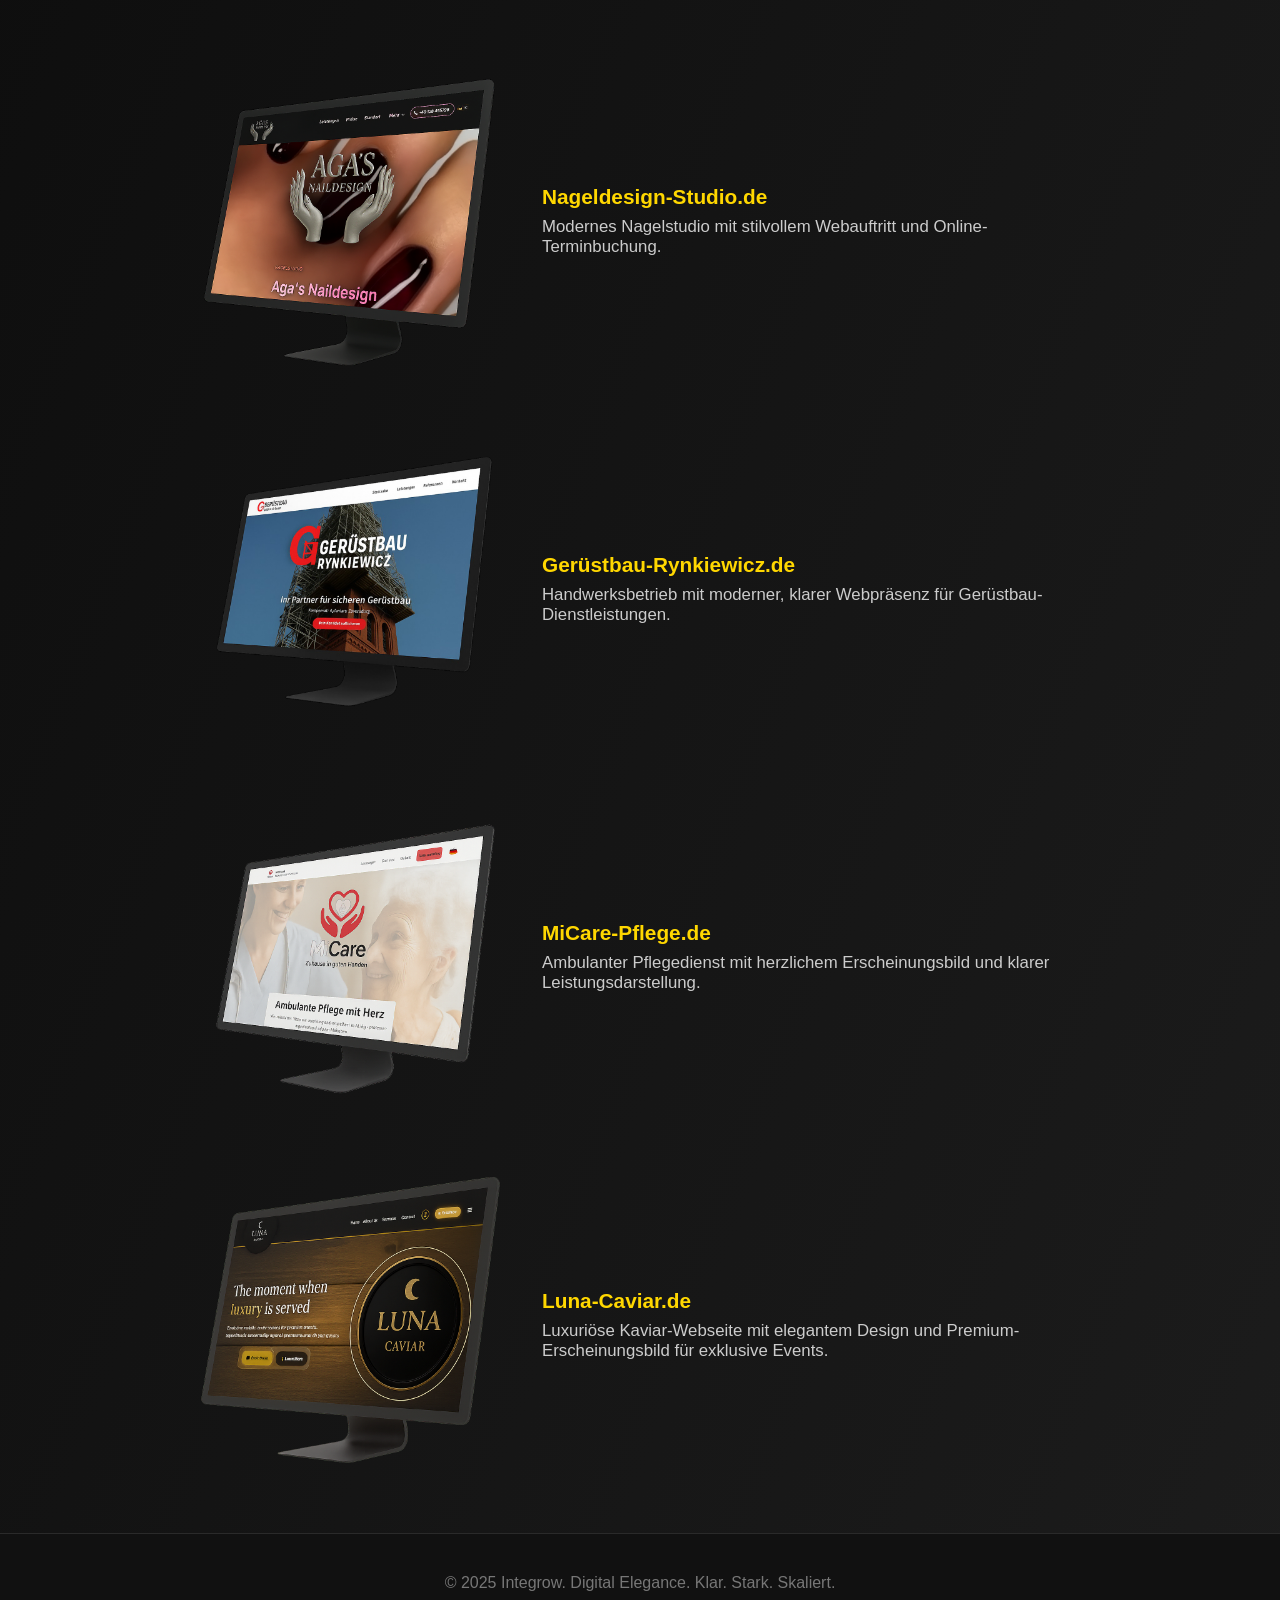
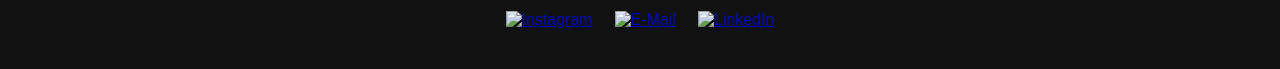
==== commit 889880d3: "GGfür Integrow" ====
--- a/beispiele.html
+++ b/beispiele.html
@@ -356,6 +356,57 @@
           margin-right: auto;
         }
       }
+    </style>
+    <style>
+      /* Chatbot Styles - identisch mit index.html */
+      .chatbot-container { position: fixed; bottom: 30px; right: 30px; z-index: 999; font-family: "Segoe UI", Tahoma, Geneva, Verdana, sans-serif; }
+      .chatbot-button { width: 70px; height: 70px; border-radius: 50%; background: linear-gradient(135deg, #ffd700, #ffdf33); border: none; cursor: pointer; box-shadow: 0 8px 25px rgba(255, 215, 0, 0.4), 0 0 0 2px rgba(255, 215, 0, 0.2); display: flex; align-items: center; justify-content: center; font-size: 32px; transition: all 0.3s cubic-bezier(0.4, 1.6, 0.6, 1); position: relative; overflow: hidden; }
+      .chatbot-button::before { content: ''; position: absolute; top: 0; left: -100%; width: 100%; height: 100%; background: linear-gradient(90deg, transparent, rgba(255,255,255,0.3), transparent); transition: left 0.5s ease-out; }
+      .chatbot-button:hover::before { left: 100%; }
+      .chatbot-button:hover { transform: scale(1.1) translateY(-3px); box-shadow: 0 12px 35px rgba(255, 215, 0, 0.5), 0 0 0 3px rgba(255, 215, 0, 0.3); }
+      .chatbot-button.active { transform: rotate(180deg) scale(0.9); }
+      .chatbot-window { position: absolute; bottom: 90px; right: 0; width: 380px; max-width: calc(100vw - 40px); height: 600px; max-height: calc(100vh - 120px); background: rgba(26, 26, 26, 0.95); backdrop-filter: blur(20px); border: 1px solid rgba(255, 255, 255, 0.1); border-radius: 20px; box-shadow: 0 20px 60px rgba(0, 0, 0, 0.5), 0 0 0 1px rgba(255, 215, 0, 0.1); display: none; flex-direction: column; overflow: hidden; opacity: 0; transform: translateY(20px) scale(0.95); transition: all 0.3s cubic-bezier(0.4, 1.6, 0.6, 1); }
+      .chatbot-window.active { display: flex; opacity: 1; transform: translateY(0) scale(1); }
+      .chatbot-header { padding: 20px; background: linear-gradient(135deg, rgba(255, 215, 0, 0.1), rgba(255, 215, 0, 0.05)); border-bottom: 1px solid rgba(255, 255, 255, 0.1); display: flex; align-items: center; justify-content: space-between; }
+      .chatbot-header h3 { margin: 0; color: #fff; font-size: 1.3rem; font-weight: 700; display: flex; align-items: center; gap: 10px; }
+      .chatbot-close { background: none; border: none; color: #fff; font-size: 24px; cursor: pointer; padding: 5px; border-radius: 50%; width: 32px; height: 32px; display: flex; align-items: center; justify-content: center; transition: all 0.2s ease; }
+      .chatbot-close:hover { background: rgba(255, 255, 255, 0.1); transform: rotate(90deg); }
+      .chatbot-messages { flex: 1; overflow-y: auto; padding: 20px; display: flex; flex-direction: column; gap: 15px; scroll-behavior: smooth; }
+      .chatbot-messages::-webkit-scrollbar { width: 6px; }
+      .chatbot-messages::-webkit-scrollbar-track { background: rgba(255, 255, 255, 0.05); border-radius: 3px; }
+      .chatbot-messages::-webkit-scrollbar-thumb { background: rgba(255, 215, 0, 0.3); border-radius: 3px; }
+      .chatbot-messages::-webkit-scrollbar-thumb:hover { background: rgba(255, 215, 0, 0.5); }
+      .message { display: flex; gap: 10px; animation: messageSlideIn 0.3s ease-out; }
+      @keyframes messageSlideIn { from { opacity: 0; transform: translateY(10px); } to { opacity: 1; } }
+      .message.bot { align-self: flex-start; }
+      .message.user { align-self: flex-end; flex-direction: row-reverse; }
+      .message-avatar { width: 40px; height: 40px; border-radius: 50%; display: flex; align-items: center; justify-content: center; font-size: 20px; flex-shrink: 0; }
+      .message.bot .message-avatar { background: linear-gradient(135deg, #ffd700, #ffdf33); color: #181818; }
+      .message.user .message-avatar { background: rgba(255, 255, 255, 0.1); color: #fff; }
+      .message-content { max-width: 75%; padding: 12px 16px; border-radius: 18px; line-height: 1.5; font-size: 0.95rem; }
+      .message.bot .message-content { background: rgba(255, 255, 255, 0.08); color: #e0e0e0; border: 1px solid rgba(255, 255, 255, 0.1); }
+      .message.user .message-content { background: linear-gradient(135deg, rgba(255, 215, 0, 0.2), rgba(255, 215, 0, 0.15)); color: #fff; border: 1px solid rgba(255, 215, 0, 0.3); }
+      .chatbot-options { display: flex; flex-direction: column; gap: 10px; margin-top: 10px; }
+      .option-button { padding: 12px 16px; background: rgba(255, 255, 255, 0.06); border: 1px solid rgba(255, 255, 255, 0.15); border-radius: 12px; color: #fff; cursor: pointer; transition: all 0.2s ease; text-align: left; font-size: 0.9rem; }
+      .option-button:hover { background: rgba(255, 215, 0, 0.15); border-color: rgba(255, 215, 0, 0.4); transform: translateX(5px); }
+      .option-button:active { transform: translateX(5px) scale(0.98); }
+      .chatbot-input-area { padding: 15px 20px; border-top: 1px solid rgba(255, 255, 255, 0.1); display: flex; gap: 10px; background: rgba(0, 0, 0, 0.2); }
+      .chatbot-input { flex: 1; padding: 12px 16px; background: rgba(255, 255, 255, 0.06); border: 1px solid rgba(255, 255, 255, 0.15); border-radius: 12px; color: #fff; font-size: 16px; font-family: inherit; outline: none; transition: all 0.2s ease; }
+      .chatbot-input:focus { background: rgba(255, 255, 255, 0.08); border-color: rgba(255, 215, 0, 0.4); box-shadow: 0 0 0 3px rgba(255, 215, 0, 0.1); }
+      .chatbot-send { padding: 12px 20px; background: linear-gradient(135deg, #ffd700, #ffdf33); border: none; border-radius: 12px; color: #181818; font-weight: 700; cursor: pointer; transition: all 0.2s ease; font-size: 0.95rem; display: flex; align-items: center; justify-content: center; min-width: 80px; gap: 6px; }
+      .chatbot-send-text { display: inline; }
+      .chatbot-send-icon { display: none; width: 20px; height: 20px; }
+      .chatbot-send-icon svg { width: 100%; height: 100%; }
+      .chatbot-send:hover { transform: translateY(-2px); box-shadow: 0 6px 20px rgba(255, 215, 0, 0.4); }
+      .chatbot-send:active { transform: translateY(0); }
+      .recommendation-card { background: linear-gradient(135deg, rgba(255, 215, 0, 0.15), rgba(255, 215, 0, 0.08)); border: 2px solid rgba(255, 215, 0, 0.3); border-radius: 16px; padding: 20px; margin-top: 10px; animation: cardPulse 0.5s ease-out; }
+      @keyframes cardPulse { 0% { transform: scale(0.95); opacity: 0; } 100% { transform: scale(1); opacity: 1; } }
+      .recommendation-card h4 { margin: 0 0 10px 0; color: #ffd700; font-size: 1.1rem; }
+      .recommendation-card p { margin: 8px 0; color: #e0e0e0; font-size: 0.9rem; line-height: 1.6; }
+      .recommendation-card .btn-link { display: inline-block; margin-top: 15px; padding: 10px 20px; background: linear-gradient(135deg, #ffd700, #ffdf33); color: #181818; text-decoration: none; border-radius: 10px; font-weight: 700; transition: all 0.2s ease; }
+      .recommendation-card .btn-link:hover { transform: translateY(-2px); box-shadow: 0 6px 20px rgba(255, 215, 0, 0.4); }
+      @media (max-width: 768px) { .chatbot-container { bottom: 20px; right: 20px; } .chatbot-button { width: 60px; height: 60px; font-size: 28px; } .chatbot-window { width: calc(100vw - 40px); height: calc(100vh - 100px); max-height: 600px; } }
+      @media (max-width: 480px) { .chatbot-send { padding: 12px; min-width: 48px; width: 48px; height: 48px; border-radius: 50%; } .chatbot-send-text { display: none; } .chatbot-send-icon { display: inline; } .chatbot-input-area { padding: 12px 15px; gap: 8px; } .chatbot-input { padding: 10px 14px; font-size: 16px; } }
     </style>
   </head>
   <body>
@@ -551,5 +602,247 @@
       window.addEventListener('DOMContentLoaded', setAOSAnimations);
       window.addEventListener('resize', setAOSAnimations);
     </script>
+  <!-- Chatbot - Vollständiger Code aus index.html -->
+  <div class="chatbot-container">
+    <button class="chatbot-button" id="chatbot-toggle" aria-label="Chatbot öffnen">💬</button>
+    <div class="chatbot-window" id="chatbot-window">
+      <div class="chatbot-header">
+        <h3><span>🤖</span> Integrow Assistent</h3>
+        <button class="chatbot-close" id="chatbot-close" aria-label="Chatbot schließen">×</button>
+      </div>
+      <div class="chatbot-messages" id="chatbot-messages"></div>
+      <div class="chatbot-input-area">
+        <input type="text" class="chatbot-input" id="chatbot-input" placeholder="Nachricht eingeben..." />
+        <button class="chatbot-send" id="chatbot-send" aria-label="Nachricht senden">
+          <span class="chatbot-send-text">Senden</span>
+          <span class="chatbot-send-icon"><svg xmlns="http://www.w3.org/2000/svg" viewBox="0 0 24 24" width="20" height="20"><path d="M2.01 21L23 12 2.01 3 2 10l15 2-15 2z" fill="currentColor"/></svg></span>
+        </button>
+      </div>
+    </div>
+  </div>
+  <script>
+    // Chatbot Funktionalität - identisch mit index.html (kompakter Code)
+    (function() {
+      const chatbotToggle = document.getElementById('chatbot-toggle');
+      const chatbotWindow = document.getElementById('chatbot-window');
+      const chatbotClose = document.getElementById('chatbot-close');
+      const chatbotMessages = document.getElementById('chatbot-messages');
+      const chatbotInput = document.getElementById('chatbot-input');
+      const chatbotSend = document.getElementById('chatbot-send');
+      let currentQuestion = 0;
+      let userAnswers = {};
+      const questions = [
+        {id: 'purpose', text: 'Was möchten Sie mit Ihrer Webseite erreichen?', type: 'options', options: ['Mehr Kunden gewinnen', 'Meine Marke professionell präsentieren', 'Online verkaufen', 'Meine Dienstleistungen bewerben']},
+        {id: 'hasWebsite', text: 'Haben Sie bereits eine Webseite?', type: 'options', options: ['Nein, ich starte komplett neu', 'Ja, aber sie entspricht nicht meinen Vorstellungen', 'Ja, ich möchte sie erweitern oder modernisieren']},
+        {id: 'designImportance', text: 'Wie wichtig ist Ihnen ein individuelles, maßgeschneidertes Design?', type: 'options', options: ['Sehr wichtig – ich möchte etwas Einzigartiges', 'Wichtig, aber ein professionelles Standard-Design reicht', 'Hauptsache funktional und modern']},
+        {id: 'pages', text: 'Welchen Umfang hat Ihr Projekt?', type: 'options', options: ['Kompakt – 1-2 Hauptseiten', 'Standard – 3-5 Seiten', 'Umfangreich – 5-8 Seiten', 'Sehr umfangreich – mehr als 8 Seiten']},
+        {id: 'features', text: 'Welche Funktionen sind für Sie wichtig? (Sie können mehrere auswählen)', type: 'multi', options: ['Terminbuchung/Kalender', 'Blog für regelmäßige Inhalte', 'Newsletter-Anmeldung', 'Online-Shop/E-Commerce', 'KI-Chatbot für Kundenanfragen', 'Kontaktformular', 'Content Management System (selbst bearbeitbar)', 'Mehrsprachigkeit']},
+        {id: 'timeline', text: 'Wie eilig ist Ihr Projekt?', type: 'options', options: ['Sehr eilig – innerhalb von 4 Wochen', 'Normal – 4-8 Wochen sind okay', 'Flexibel – Qualität vor Geschwindigkeit']}
+      ];
+      function getRecommendation() {
+        const purpose = userAnswers.purpose;
+        const designImportance = userAnswers.designImportance;
+        const pages = userAnswers.pages;
+        const features = userAnswers.features || [];
+        const timeline = userAnswers.timeline;
+        let recommendation = '', packageName = '', packageLink = 'produkt.html', isPremium = false;
+        const wantsCustomDesign = designImportance === 'Sehr wichtig – ich möchte etwas Einzigartiges';
+        const needsAdvancedFeatures = features.includes('Online-Shop/E-Commerce') || features.includes('Content Management System (selbst bearbeitbar)') || features.includes('Mehrsprachigkeit');
+        if (wantsCustomDesign || needsAdvancedFeatures) {
+          isPremium = true;
+          if (pages === 'Kompakt – 1-2 Hauptseiten') {
+            packageName = 'Starter Premium';
+            recommendation = 'Perfekt! Basierend auf Ihren Wünschen empfehlen wir Ihnen unser **Starter Premium-Paket**. Dieses Paket bietet Ihnen ein vollständig individuelles, maßgeschneidertes Design mit Figma-Konzept und professioneller Umsetzung in HTML/Webflow. Ideal für Unternehmen, die mit einem einzigartigen Auftritt überzeugen möchten.';
+          } else if (pages === 'Standard – 3-5 Seiten' || pages === 'Umfangreich – 5-8 Seiten') {
+            if (needsAdvancedFeatures || features.length > 3) {
+              packageName = 'Premium Deluxe';
+              recommendation = 'Ausgezeichnet! Für Ihre Anforderungen empfehlen wir unser **Premium Deluxe-Paket**. Dieses umfassende Paket bietet Ihnen ein vollständig individuelles Design, ein Content Management System für eigene Bearbeitungen, erweiterte Funktionen wie E-Commerce-Integration und Multi-Language Support. Die perfekte Lösung für anspruchsvolle Projekte, die nichts dem Zufall überlassen.';
+            } else {
+              packageName = 'Business Premium';
+              recommendation = 'Ideal! Unser **Business Premium-Paket** ist genau das Richtige für Sie. Sie erhalten ein vollständig maßgeschneidertes Design mit Custom Figma-Konzept, professioneller Webflow-Umsetzung und einem Content Management System. Perfekt für Unternehmen, die Wert auf Individualität und professionelle Umsetzung legen.';
+            }
+          } else {
+            packageName = 'Business Premium';
+            recommendation = 'Basierend auf Ihren Anforderungen empfehlen wir unser **Business Premium-Paket**. Dieses Paket kombiniert individuelles Design mit professioneller Umsetzung und bietet Ihnen genau die Flexibilität, die Sie für Ihr Projekt benötigen.';
+          }
+        } else {
+          if (pages === 'Kompakt – 1-2 Hauptseiten') {
+            packageName = 'Starter';
+            recommendation = 'Perfekt! Unser **Starter-Paket** ist ideal für Sie. Es bietet eine professionelle, moderne Webseite mit 1-2 Seiten, die vollständig mobil optimiert ist und alle wichtigen Funktionen wie Kontaktformular enthält. Ein solider Einstieg in die digitale Präsenz.';
+          } else if (pages === 'Standard – 3-5 Seiten') {
+            packageName = 'Business';
+            recommendation = 'Ausgezeichnet! Unser **Business-Paket** passt perfekt zu Ihren Anforderungen. Mit 3-5 Seiten, SEO-Optimierung, Google Analytics und erweiterten Funktionen wie Newsletter-Integration erhalten Sie eine professionelle Webseite, die Ihre Ziele optimal unterstützt.';
+          } else if (pages === 'Umfangreich – 5-8 Seiten' || features.includes('Blog für regelmäßige Inhalte') || features.includes('KI-Chatbot für Kundenanfragen')) {
+            packageName = 'Professional';
+            recommendation = 'Ideal! Unser **Professional-Paket** ist genau das Richtige für Ihr Projekt. Mit 5-8 Seiten, Content Management System, Blog-Funktionalität und KI-Chatbot-Integration erhalten Sie eine umfassende Lösung, die mit Ihrem Unternehmen wächst.';
+          } else {
+            packageName = 'Business';
+            recommendation = 'Basierend auf Ihren Angaben empfehlen wir unser **Business-Paket**. Es bietet die perfekte Balance aus Funktionalität und professionellem Design für Ihr Projekt.';
+          }
+        }
+        if (purpose === 'Mehr Kunden gewinnen') {
+          recommendation += ' Dieses Paket ist speziell darauf ausgelegt, mehr qualifizierte Anfragen zu generieren.';
+        } else if (purpose === 'Online verkaufen') {
+          if (!packageName.includes('Professional') && !packageName.includes('Deluxe')) {
+            recommendation += ' Für einen Online-Shop empfehlen wir Ihnen, unser Professional-Paket oder Premium Deluxe in Betracht zu ziehen, da diese E-Commerce-Integration bieten.';
+          }
+        }
+        if (timeline === 'Sehr eilig – innerhalb von 4 Wochen') {
+          recommendation += ' Wir verstehen, dass Zeit wichtig ist – lassen Sie uns gerne in einem persönlichen Gespräch die Möglichkeiten für eine beschleunigte Umsetzung besprechen.';
+        }
+        return {text: recommendation, package: packageName, link: packageLink, isPremium: isPremium};
+      }
+      function addMessage(text, isUser = false, options = null) {
+        const messageDiv = document.createElement('div');
+        messageDiv.className = `message ${isUser ? 'user' : 'bot'}`;
+        const avatar = document.createElement('div');
+        avatar.className = 'message-avatar';
+        avatar.textContent = isUser ? '👤' : '🤖';
+        const content = document.createElement('div');
+        content.className = 'message-content';
+        if (isUser) {
+          content.textContent = text;
+        } else {
+          content.innerHTML = text.replace(/\*\*(.*?)\*\*/g, '<strong>$1</strong>');
+        }
+        messageDiv.appendChild(avatar);
+        messageDiv.appendChild(content);
+        if (options && !isUser) {
+          const optionsDiv = document.createElement('div');
+          optionsDiv.className = 'chatbot-options';
+          options.forEach(option => {
+            const button = document.createElement('button');
+            button.className = 'option-button';
+            button.textContent = option;
+            button.addEventListener('click', () => {
+              if (questions[currentQuestion].type === 'multi') {
+                if (button.classList.contains('selected')) {
+                  button.classList.remove('selected');
+                  button.style.background = 'rgba(255, 255, 255, 0.06)';
+                  button.style.borderColor = 'rgba(255, 255, 255, 0.15)';
+                } else {
+                  button.classList.add('selected');
+                  button.style.background = 'rgba(255, 215, 0, 0.2)';
+                  button.style.borderColor = 'rgba(255, 215, 0, 0.4)';
+                }
+              } else {
+                selectOption(option);
+              }
+            });
+            optionsDiv.appendChild(button);
+          });
+          if (questions[currentQuestion].type === 'multi') {
+            const confirmButton = document.createElement('button');
+            confirmButton.className = 'option-button';
+            confirmButton.style.background = 'linear-gradient(135deg, rgba(255, 215, 0, 0.3), rgba(255, 215, 0, 0.2))';
+            confirmButton.style.borderColor = 'rgba(255, 215, 0, 0.5)';
+            confirmButton.style.marginTop = '10px';
+            confirmButton.textContent = 'Auswahl bestätigen';
+            confirmButton.addEventListener('click', () => {
+              const selected = Array.from(optionsDiv.querySelectorAll('.selected')).map(btn => btn.textContent);
+              if (selected.length > 0) {
+                selectOption(selected.join(', '));
+              }
+            });
+            optionsDiv.appendChild(confirmButton);
+          }
+          messageDiv.appendChild(optionsDiv);
+        }
+        chatbotMessages.appendChild(messageDiv);
+        chatbotMessages.scrollTop = chatbotMessages.scrollHeight;
+      }
+      function selectOption(option) {
+        addMessage(option, true);
+        userAnswers[questions[currentQuestion].id] = option;
+        currentQuestion++;
+        setTimeout(() => {
+          if (currentQuestion < questions.length) {
+            askQuestion();
+          } else {
+            showRecommendation();
+          }
+        }, 500);
+      }
+      function askQuestion() {
+        const question = questions[currentQuestion];
+        addMessage(question.text, false, question.options);
+      }
+      function showRecommendation() {
+        const rec = getRecommendation();
+        addMessage('Vielen Dank für die ausführlichen Informationen! 🙏', false);
+        setTimeout(() => {
+          addMessage('Lassen Sie mich basierend auf Ihren Angaben die perfekte Lösung für Sie zusammenstellen...', false);
+        }, 1000);
+        setTimeout(() => {
+          const recDiv = document.createElement('div');
+          recDiv.className = 'recommendation-card';
+          const premiumBadge = rec.isPremium ? '<span style="color: #ffd700; font-weight: 700; font-size: 0.85rem; text-transform: uppercase; letter-spacing: 1px;">✨ Premium</span>' : '';
+          recDiv.innerHTML = `<h4>🎯 Ihre maßgeschneiderte Lösung: ${rec.package}</h4>${premiumBadge}<p style="margin-top: 12px;">${rec.text}</p><p style="margin-top: 15px; font-size: 0.85rem; color: #b0b0b0; font-style: italic;">Alle unsere Pakete sind individuell anpassbar. In einem kostenlosen Beratungsgespräch besprechen wir gerne die Details und finden gemeinsam die optimale Lösung für Ihr Projekt.</p><a href="${rec.link}" class="btn-link">${rec.package} entdecken →</a>`;
+          const messageDiv = document.createElement('div');
+          messageDiv.className = 'message bot';
+          const avatar = document.createElement('div');
+          avatar.className = 'message-avatar';
+          avatar.textContent = '🤖';
+          messageDiv.appendChild(avatar);
+          messageDiv.appendChild(recDiv);
+          chatbotMessages.appendChild(messageDiv);
+          chatbotMessages.scrollTop = chatbotMessages.scrollHeight;
+          setTimeout(() => {
+            addMessage('Haben Sie noch Fragen zu diesem Paket oder möchten Sie direkt einen Termin für eine persönliche Beratung vereinbaren?', false);
+          }, 2000);
+        }, 2500);
+      }
+      function startChat() {
+        chatbotMessages.innerHTML = '';
+        currentQuestion = 0;
+        userAnswers = {};
+        setTimeout(() => { addMessage('Hallo! 👋 Schön, dass Sie hier sind!', false); }, 300);
+        setTimeout(() => { addMessage('Ich bin Ihr persönlicher Assistent und helfe Ihnen dabei, die perfekte Webseiten-Lösung zu finden, die genau zu Ihren Bedürfnissen und Zielen passt.', false); }, 1200);
+        setTimeout(() => { addMessage('Dafür stelle ich Ihnen ein paar gezielte Fragen, damit wir gemeinsam die maßgeschneiderte Lösung für Sie finden können. Los geht\'s! 🚀', false); }, 2500);
+        setTimeout(() => { askQuestion(); }, 4000);
+      }
+      function toggleChatbot() {
+        chatbotWindow.classList.toggle('active');
+        chatbotToggle.classList.toggle('active');
+        if (chatbotWindow.classList.contains('active')) {
+          if (chatbotMessages.children.length === 0) {
+            startChat();
+          }
+          // Fokus entfernt, um automatisches Zoom und Tastatur auf iOS zu vermeiden
+        }
+      }
+      function closeChatbot() {
+        chatbotWindow.classList.remove('active');
+        chatbotToggle.classList.remove('active');
+      }
+      function sendMessage() {
+        const text = chatbotInput.value.trim();
+        if (!text) return;
+        addMessage(text, true);
+        chatbotInput.value = '';
+        setTimeout(() => {
+          if (currentQuestion < questions.length) {
+            addMessage('Bitte wählen Sie eine der oben angezeigten Optionen aus. 😊', false);
+          } else {
+            addMessage('Vielen Dank für Ihre Nachricht! Für weitere Fragen kontaktieren Sie uns gerne direkt über unser Kontaktformular.', false);
+          }
+        }, 500);
+      }
+      chatbotToggle.addEventListener('click', toggleChatbot);
+      chatbotClose.addEventListener('click', closeChatbot);
+      chatbotSend.addEventListener('click', sendMessage);
+      chatbotInput.addEventListener('keypress', (e) => {
+        if (e.key === 'Enter') {
+          sendMessage();
+        }
+      });
+      document.addEventListener('click', (e) => {
+        if (chatbotWindow.classList.contains('active') && !chatbotWindow.contains(e.target) && !chatbotToggle.contains(e.target)) {
+          if (!e.target.classList.contains('option-button')) {
+          }
+        }
+      });
+    })();
+  </script>
   </body>
 </html> 
